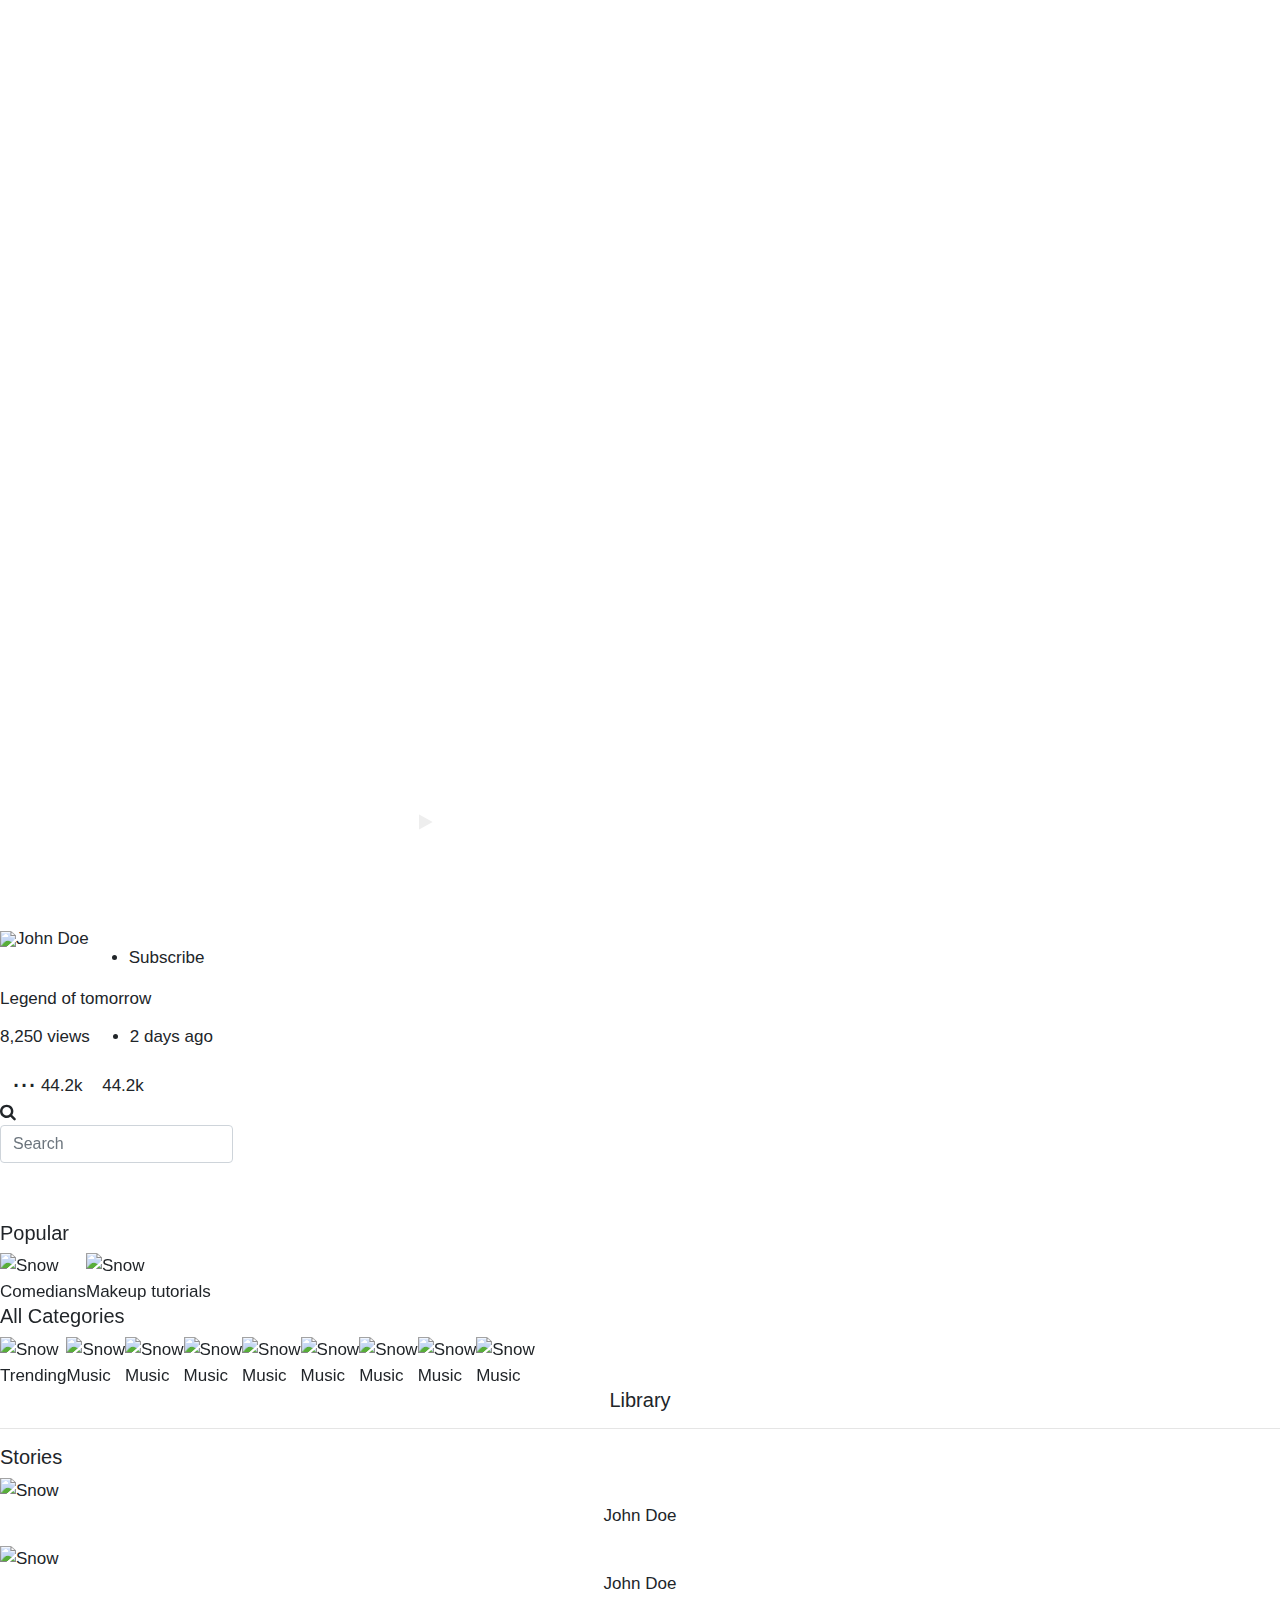
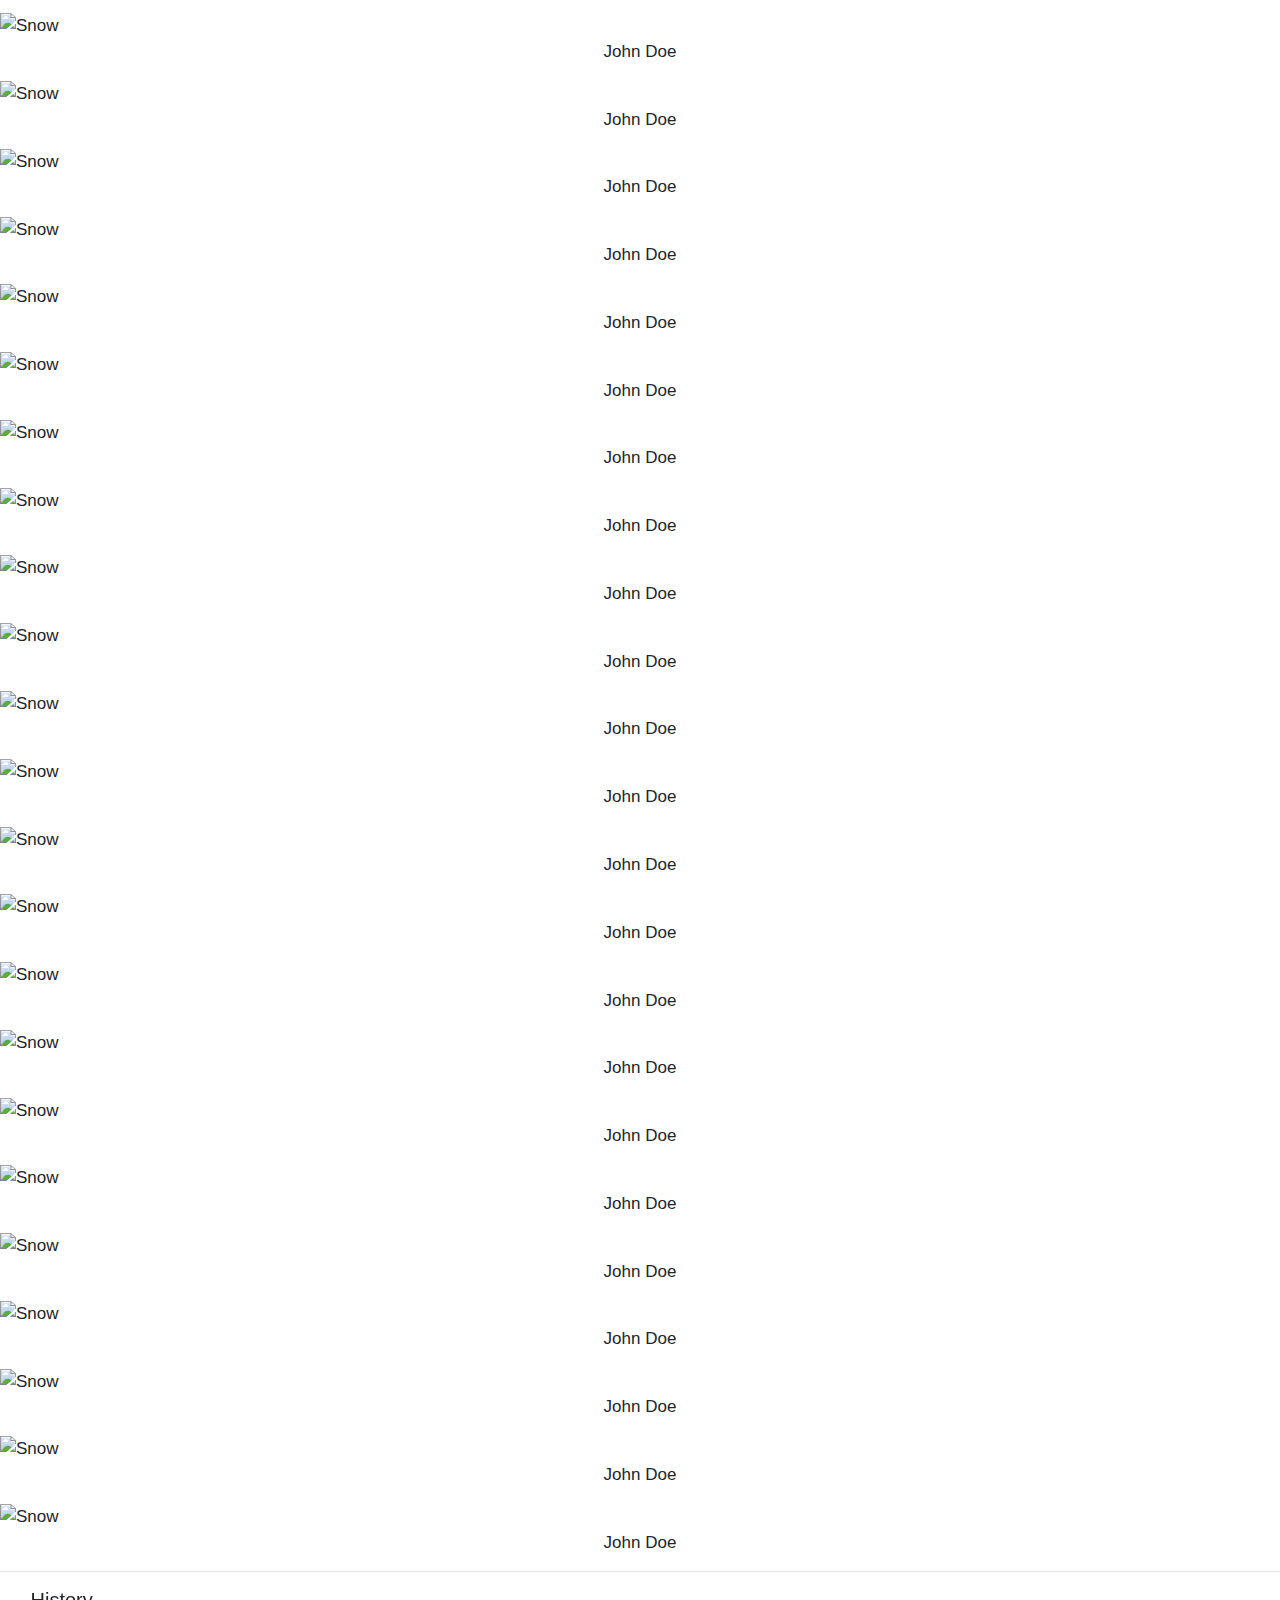
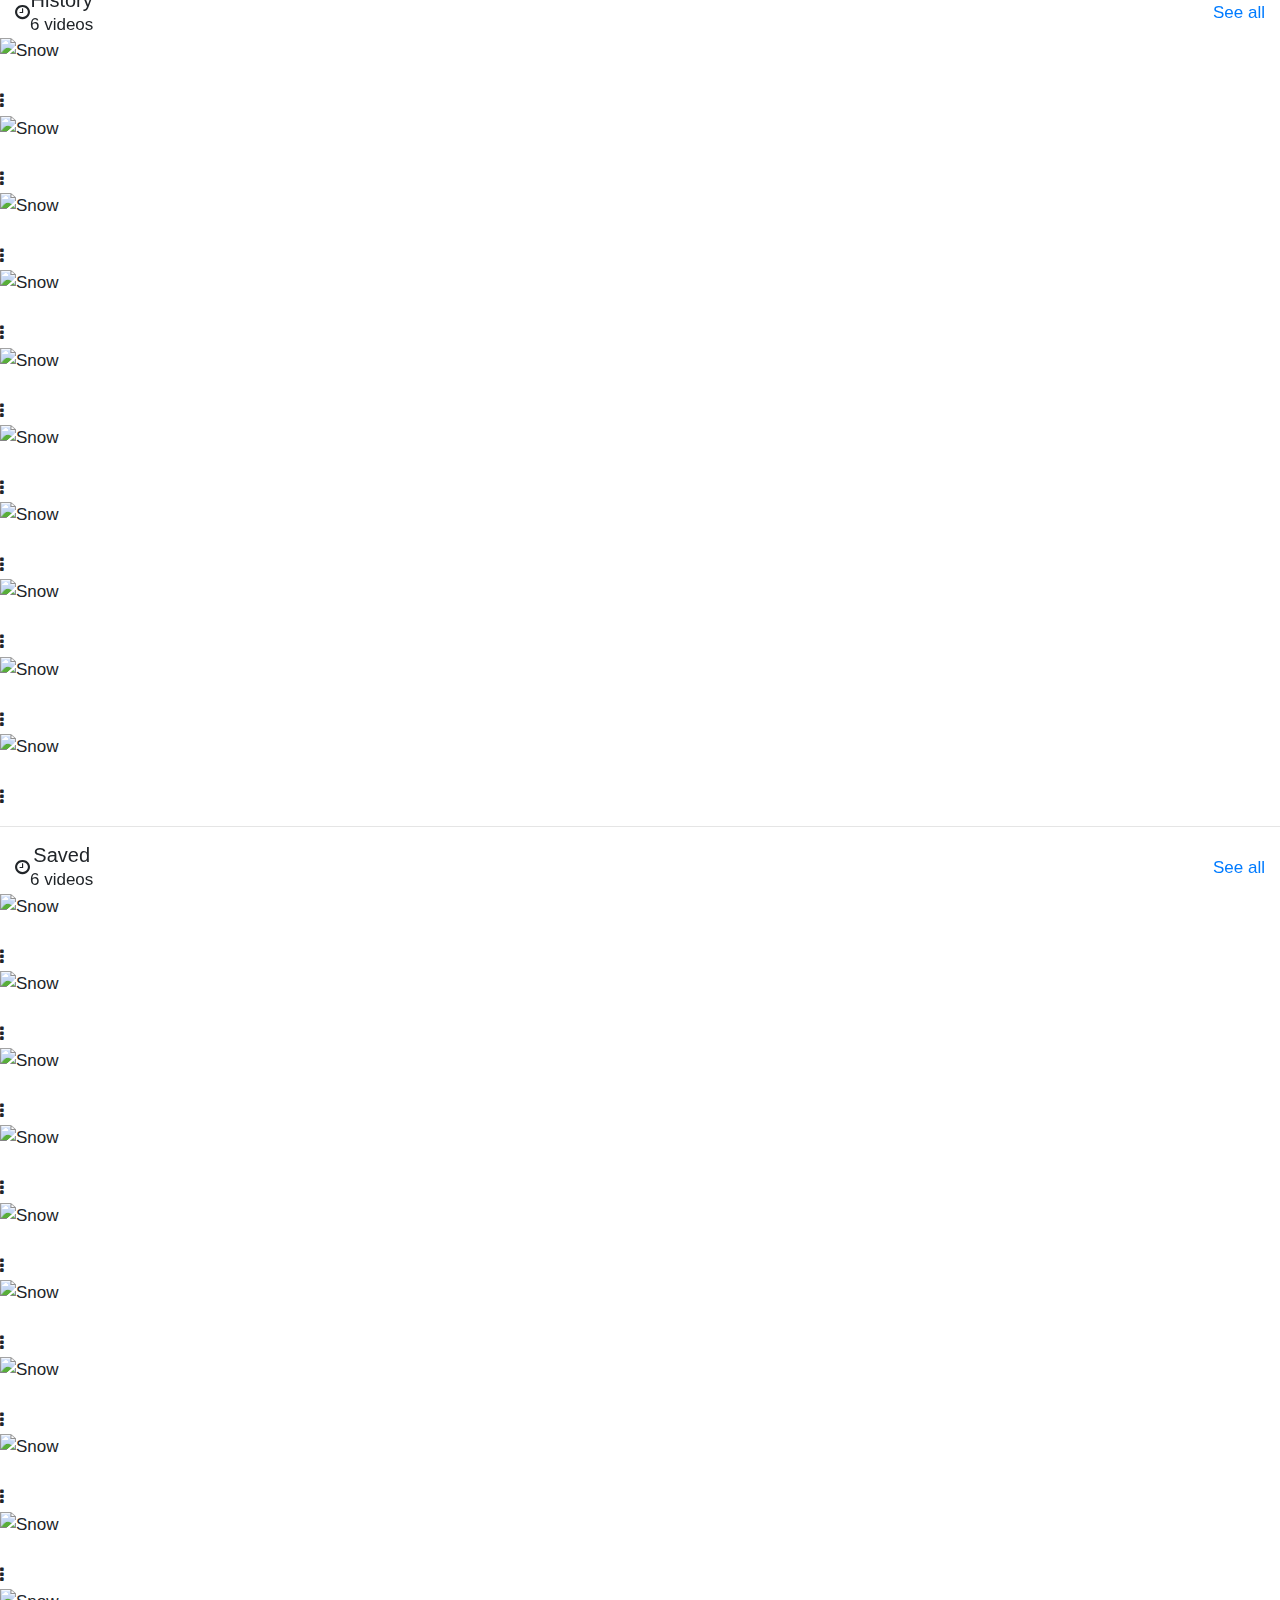
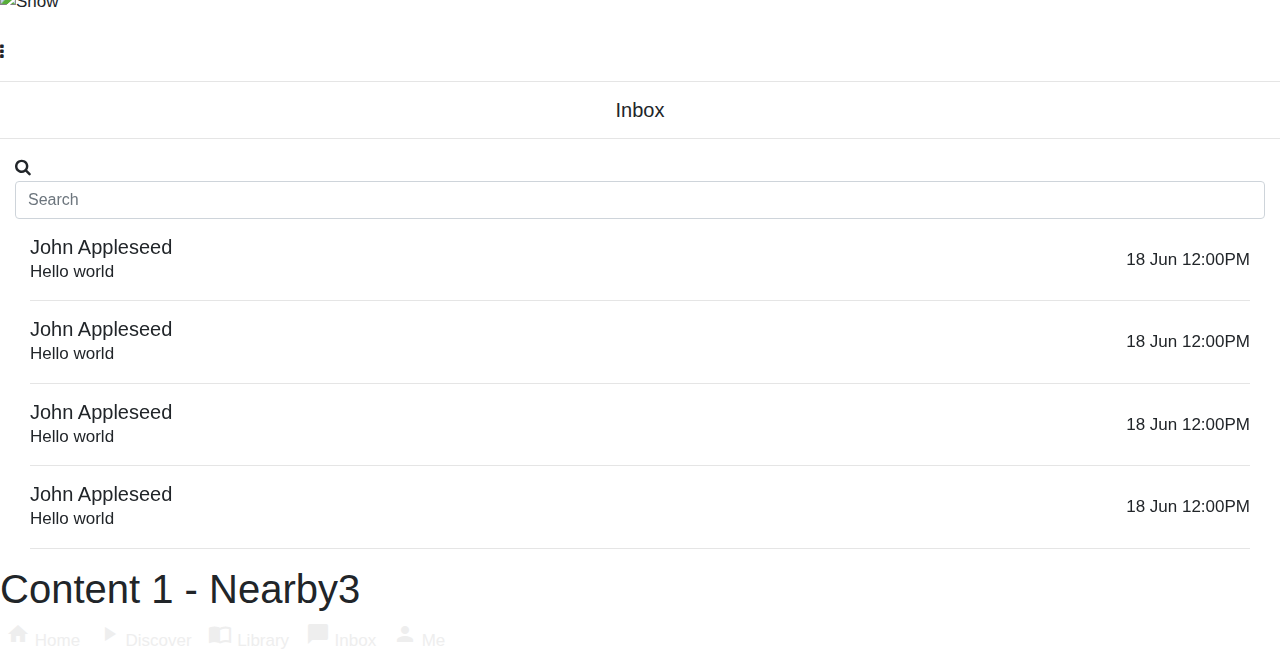
==== index.html @ 504ed4ca "Add files via upload" ====
<!DOCTYPE html>
<html>
<head>
	<title> title </title>
	<meta charset="utf-8">
	<meta name="viewport" content="width=device-width, initial-scale=1">
	<link rel="stylesheet" href="https://maxcdn.bootstrapcdn.com/bootstrap/4.0.0/css/bootstrap.min.css" integrity="sha384-Gn5384xqQ1aoWXA+058RXPxPg6fy4IWvTNh0E263XmFcJlSAwiGgFAW/dAiS6JXm" crossorigin="anonymous">

	<link rel="stylesheet" type="text/css" href="css/bootstrap.min.css">
	<link rel="stylesheet" type="text/css" href="css/style.css">
	<script src="https://ajax.googleapis.com/ajax/libs/jquery/3.5.1/jquery.min.js"></script>
	<link rel="stylesheet" href="https://cdnjs.cloudflare.com/ajax/libs/font-awesome/4.7.0/css/font-awesome.min.css">

	<link href="css/custom.css" rel="stylesheet">
	<link href="css/custom2.css" rel="stylesheet">
<link rel="stylesheet" href="https://codepen.io/kaolay/pen/ORYEzj">
	<link rel="stylesheet" href="https://fonts.googleapis.com/icon?family=Material+Icons">
	<link rel="stylesheet" type="text/css" href="https://cdn.jsdelivr.net/npm/matericious@0.9.0/dist/css/matericious.min.css">
<style>
#more {display: none;}
* {
  box-sizing: border-box;
}

body {
  margin: 0;
  font-family: Arial;
  font-size: 17px;
}
#myBtn:hover {
    background: transparent !important;
    color: white !important;
}
#video {
  position: fixed;
  right: 0;
  bottom: 0;
	width: 100%;
  min-width: 100%;
  min-height: 100%;
	margin-bottom: 58px;
	object-fit: cover;

}

.content {
  position: fixed;
  bottom: 0;
  background: rgba(0, 0, 0, 0.5);
  color: #f1f1f1;
  width: 100%;
  padding: 20px;
}

#myBtn {
  width: 200px;
  font-size: 18px;
  padding: 10px;
  border: none;
  /* background: #000; */
  color: #fff;
  cursor: pointer;
}

#myBtn:hover {
  background: #ddd;
  color: black;
}
#myBtn2{
	background: transparent;
    border: none;
}
.vjs-default-skin .vjs-volume-control { display: none; }
video::-webkit-media-controls-fullscreen-button,
video::-webkit-media-controls-mute-button,
video::-webkit-media-controls-menu-button {

    display: none !important;
}

/* hide controls on fullscreen with WebKit */
video::-webkit-media-controls-enclosure {
  display: none !important;
}

video {
  height: 100%;
  width: 100%;
  top: 0;
  right: 0;
  bottom: 0;
  position: absolute;
  background-color: rgba(215, 38, 61, 0);
}

#video__container {
  height: 100vh;
  overflow: hidden;
}

#video__caption {
  position: absolute;
  top: 0;
  width: 100%;
  background: rgba(215, 38, 61, 0.9);
  color: #ccc;
  font-size: 1.25rem;
  text-align: center;
  margin: 0;
  padding: 0.5rem 0;
  z-index: 2147483647;
  cursor: pointer;
  transition: all .8s ease-in-out;
}

#video__caption .fa-close {
  position: absolute;
  right: 20px;
  font-size:26px;
}

#video__play__centerButton {
  display:flex;
  position:absolute;
  justify-content: center;
  align-items: center;
  width:100%;
  height:100%;
  cursor: pointer;
  opacity: .8;
  transition: all .8s ease-in-out;
}

#video__controls {
	position: absolute;
bottom: 60px;
left: 0;
right: 0;
padding: 5px;
width: 100%;
text-align: center;
background-color: transparent;
z-index: 2147483647;
transition: all .8s ease-in-out;
}

button {
  border: 0;
  color: #eee;
  text-align: center;
  overflow: hidden;
  white-space: nowrap;
  border: none;
  cursor: pointer;
  background: transparent;
  background-size: contain;
  background-repeat: no-repeat;
}

button:focus {
  outline: 0;
}

button:hover {
  cursor: pointer;
  color: #D7263D;
}

#seek-bar {
  width: 360px;
}

#volume-bar {
  width: 60px;
}

video:-webkit-full-screen + #video-controls {
  position: relative;
  bottom: 0;
}

/* slider */
input[type="range"] {
  -webkit-appearance: none !important;
  position:relative;
  top:-4px;
  width: 100%;
  height: 2px;
  cursor: pointer;
}

input[type="range"]::-webkit-slider-thumb {
  -webkit-appearance: none !important;
  width: 10px;
  height: 10px;
  background-color: #fff;
  border-radius: 8px;
}

input[type="range"]::-webkit-slider-thumb:hover {
  background-color: #D7263D;
}
#video__play__centerButton{
	opacity: 0 !important;
}
</style>
</head>
<body>
	<div class="wrapper">
		<div nav-content="1" class="active">


			<div class="video-hero jquery-background-video-wrapper demo-video-wrapper">
				<!-- <video controls disablepictureinpicture controlslist="nodownload" autoplay  loop id="myVideo">
				  <source src="https://media.istockphoto.com/videos/rain-falling-into-slow-motion-video-id135821255" type="video/mp4">
				  Your browser does not support HTML5 video.
				</video> -->

				<div id="video__container">
					  <!-- Video -->
					  <video id="video" preload="metadata" poster="https://mango.blender.org/wp-content/uploads/2013/06/12_scients_header.jpg?x88450">
					    <source src="https://iandevlin.github.io/mdn/video-player/video/tears-of-steel-battle-clip-medium.mp4" type="video/mp4">
					  </video>
					  <div id="video__controls__container">
					    <div id="video__play__centerButton" style="    opacity: 0;" class="fa fa-play-circle-o fa-5x"></div>
					    <div id="video__controls">
					      <button type="button" id="play-pause" class="controls play fa fa-play"></button>
					      <input type="range" id="seek-bar" value="0" class="controls">
					      <!-- <button type="button" id="mute" class="controls fa fa-volume-off"></button> -->
					      <input type="range" id="volume-bar" class="controls" min="0" max="1" step="0.1" style="    opacity: 0;">
					      <!-- <button type="button" id="full-screen" class="controls fa fa-arrows-alt"></button> -->
					    </div>
					  </div>
					</div>
				  <div class="video-overlay"></div>
			  	<div class="page-width">
						<div class="d-flex icon_8" style="justify-content: space-between;">
							<div class="">
								<img src="image/icons8-notification-26.png" alt="">
							</div>
							<div class="">
								<img src="image/icons8-camera-24.png" alt="">
							</div>
						</div>
				    <div class="video-hero--content w100">
					      <div class="d-flex justify-center">
					      	<div class="w62px">
					      		<div class="img_user">
											<img src="image/person_image.jpg">
										</div>
					      	</div>
					      	<div> <span>John Doe</span> </div>
					      	<div style="    margin-top: 19px;">
					      		<ul style="    display: -webkit-inline-box;">
					      			<li>Subscribe</li>
											<li style="    margin-left: 18px;
    									list-style: none;"> <img src="image/icons8-notification-26.png" alt=""> </li>
					      		</ul>
					      	</div>
					      </div>
					      <div>
					      	<div> Legend of tomorrow </div>
					      	<!-- <p class="p-0"></p> -->
										<div  id="myBtn_new" style="
										margin-top: -22px;
										cursor: pointer;
										    float: right;
										    width: 62%;">
											<svg xmlns="http://www.w3.org/2000/svg" x="0px" y="0px"
											width="10" height="10"
											viewBox="0 0 172 172"
											style=" fill:#000000;     margin-left: 19px;"><g fill="none" fill-rule="nonzero" stroke="none" stroke-width="1" stroke-linecap="butt" stroke-linejoin="miter" stroke-miterlimit="10" stroke-dasharray="" stroke-dashoffset="0" font-family="none" font-weight="none" font-size="none" text-anchor="none" style="mix-blend-mode: normal"><path d="M0,172v-172h172v172z" fill="none"></path><g fill="#ffffff"><path d="M163.23517,35.7115c-2.39367,-4.343 -7.06633,-7.04483 -12.20483,-7.04483h-130.06067c-5.1385,0 -9.81117,2.70183 -12.20483,7.04483c-2.279,4.14233 -2.12133,9.0085 0.41567,13.0075l65.03033,102.59083c2.5155,3.98467 6.923,6.35683 11.78917,6.35683c4.86617,0 9.27367,-2.37217 11.79633,-6.34967l65.03033,-102.59083c2.52983,-4.00617 2.6875,-8.87233 0.4085,-13.01467z"></path></g></g></svg>
										</div>

										<div id="more">erisque enim ligula venenatis dolor. Maecenas nisl est, ultrices nec congue eget, auctor
											vitae massa. Fusce luctus vestibulum augue ut
											aliquet. Nunc sagittis dictum nisi, sed
											ullamcorper ipsum dignissim ac. In at libero
											 sed nunc venenatis imperdiet sed ornare
											 turpis. Donec vitae dui eget tellus gravida
											 venenatis. Integer fringilla congue eros non
											 fermentum. Sed dapibus pulvinar nibh tempor
											 porta. <br> <a href="#" class="less" style="color: white;">Show less</a>
										 </div>
										 <div class="">
										 	<div class="d-flex " style=" margin: 12px 00;     width: 100%;">
										 		<div class="">
										 			8,250 views
										 		</div>
												<div class="">
													<ul style="    margin: 0;">
														<li>2 days ago</li>
													</ul>
												</div>
										 	</div>
											<div class="row">
												<div class="w50">
													<div class="d-flex justify-center" style="  margin-left: 13px;margin-top: 6px;">
														<div class="w40">
															<img src="image/icons8-heart-outline-24.png" width="24px" alt="">
														</div>
														<div class="w40">
															<img src="image/icons8-chat-bubble-24.png" width="24px" alt="">
														</div>
														<div class="">
															<img src="image/icons8-email-send-30.png" width="26px" alt="">
														</div>
														<div class="" style="margin-top: -11px; margin-left: 14px;">
															<span style="    font-size: 29px;">...</span>
														</div>
													</div>
												</div>
												<div class="w50">
													<div class="d-flex justify-center" style="    justify-content: space-between;     float: right;
														        margin-right: 27px;
																margin-top: 12px;
														">

														<div class="">
															<img src="image/icons8-heart-outline-24.png" width="15px" alt=""> 44.2k
														</div>
														<div class="" style=" margin-left: 15px;">
															<img src="image/icons8-chat-bubble-24.png" width="15px" alt=""> 44.2k
														</div>
													</div>
												</div>
											</div>

										 </div>
										<!-- <div style="    width: 100%;  float: right;">
											<button id="myBtn2"
											onclick="myFunction()">
											<img src='image/icons8-pause-24.png'>
										</button></div> -->
					      </div>
		    		</div>
			  	</div>
			</div>


		</div>
		<div nav-content="2">
			<div class="col-sm-12 mt-16 p-0">
		  <div class="d-flex p0-16">
				<div class="w95">
					<div class="form-group has-search">
				    <span class="fa fa-search form-control-feedback"></span>
				    <input type="text" class="form-control" placeholder="Search">
				  </div>
				</div>
				<div class="w5" style="    margin-top: 4px;">
					<img src="image/icons8-microphone-30.png" alt="">
				</div>
			</div>
			<div class="">
			 <div class="">
				<!-- <base href="https://s3-us-west-2.amazonaws.com/s.cdpn.io/4273/"> -->
					<div id="slider">
						<figure>
							<img src="https://upload.wikimedia.org/wikipedia/commons/d/da/Taj-Mahal.jpg" alt>
							<img src="https://upload.wikimedia.org/wikipedia/commons/thumb/a/ac/Diksha_Bhumi.jpg/800px-Diksha_Bhumi.jpg" alt>
							<img src="https://www.telegraph.co.uk/content/dam/Travel/Destinations/Europe/Spain/Ibiza/ibiza-destination-guide-main.jpg?imwidth=450" alt>
							<img src="https://whc.unesco.org/uploads/thumbs/site_0668_0067-1200-630-20151104115852.jpg" alt>
							<img src="https://whc.unesco.org/uploads/thumbs/site_0668_0067-1200-630-20151104115852.jpg" alt>

						</figure>
					</div>
			</div>
			<div class="mt-6">
				<h5>Popular</h5>
				<div class="d-flex flex-wrap">
					<div class="m8">
						<div class="container_img">
						  <img src="https://d3qvqlc701gzhm.cloudfront.net/thumbs/899ca4adcf378a73c75debdd13b1c5897b035213c9694d8cb1fb13afed3913e2-750.jpg" alt="Snow" style="width:100%;">
						 	<div class="centered">Comedians</div>
						</div>
					</div>
					<div class="m8">
						<div class="container_img">
						  <img src="https://d3qvqlc701gzhm.cloudfront.net/thumbs/899ca4adcf378a73c75debdd13b1c5897b035213c9694d8cb1fb13afed3913e2-750.jpg" alt="Snow" style="width:100%;">
						 	<div class="centered">Makeup tutorials</div>
						</div>
					</div>
				</div>
			</div>
			<div class="mt-6">
				<h5>All Categories</h5>
				<div class="d-flex flex-wrap">
					<div class="m8">
						<div class="container_img">
						  <img src="https://d3qvqlc701gzhm.cloudfront.net/thumbs/899ca4adcf378a73c75debdd13b1c5897b035213c9694d8cb1fb13afed3913e2-750.jpg" alt="Snow" style="width:100%;">
						 	<div class="centered">Trending</div>
						</div>
					</div>
					<div class="m8">
						<div class="container_img">
						  <img src="https://d3qvqlc701gzhm.cloudfront.net/thumbs/899ca4adcf378a73c75debdd13b1c5897b035213c9694d8cb1fb13afed3913e2-750.jpg" alt="Snow" style="width:100%;">
						 	<div class="centered">Music</div>
						</div>
					</div>
					<div class="m8">
						<div class="container_img">
						  <img src="https://d3qvqlc701gzhm.cloudfront.net/thumbs/899ca4adcf378a73c75debdd13b1c5897b035213c9694d8cb1fb13afed3913e2-750.jpg" alt="Snow" style="width:100%;">
						 	<div class="centered">Music</div>
						</div>
					</div>
					<div class="m8">
						<div class="container_img">
						  <img src="https://d3qvqlc701gzhm.cloudfront.net/thumbs/899ca4adcf378a73c75debdd13b1c5897b035213c9694d8cb1fb13afed3913e2-750.jpg" alt="Snow" style="width:100%;">
						 	<div class="centered">Music</div>
						</div>
					</div>
					<div class="m8">
						<div class="container_img">
						  <img src="https://d3qvqlc701gzhm.cloudfront.net/thumbs/899ca4adcf378a73c75debdd13b1c5897b035213c9694d8cb1fb13afed3913e2-750.jpg" alt="Snow" style="width:100%;">
						 	<div class="centered">Music</div>
						</div>
					</div>
					<div class="m8">
						<div class="container_img">
						  <img src="https://d3qvqlc701gzhm.cloudfront.net/thumbs/899ca4adcf378a73c75debdd13b1c5897b035213c9694d8cb1fb13afed3913e2-750.jpg" alt="Snow" style="width:100%;">
						 	<div class="centered">Music</div>
						</div>
					</div>
					<div class="m8">
						<div class="container_img">
						  <img src="https://d3qvqlc701gzhm.cloudfront.net/thumbs/899ca4adcf378a73c75debdd13b1c5897b035213c9694d8cb1fb13afed3913e2-750.jpg" alt="Snow" style="width:100%;">
						 	<div class="centered">Music</div>
						</div>
					</div>
					<div class="m8">
						<div class="container_img">
						  <img src="https://d3qvqlc701gzhm.cloudfront.net/thumbs/899ca4adcf378a73c75debdd13b1c5897b035213c9694d8cb1fb13afed3913e2-750.jpg" alt="Snow" style="width:100%;">
						 	<div class="centered">Music</div>
						</div>
					</div>
					<div class="m8">
						<div class="container_img">
						  <img src="https://d3qvqlc701gzhm.cloudfront.net/thumbs/899ca4adcf378a73c75debdd13b1c5897b035213c9694d8cb1fb13afed3913e2-750.jpg" alt="Snow" style="width:100%;">
						 	<div class="centered">Music</div>
						</div>
					</div>
				</div>
			</div>
			</div>
		  </div>
		</div>
		<div nav-content="3">
		  <h5 class="text-center">Library</h5> <hr>
			<div class="mt-6">
				<h5>Stories</h5>
				<div class="">
					<div id="exampleSlider">
			       <div class="MS-content">
							 <div class="item">
								 <div class="container_img">
										<img src="https://d3qvqlc701gzhm.cloudfront.net/thumbs/899ca4adcf378a73c75debdd13b1c5897b035213c9694d8cb1fb13afed3913e2-750.jpg" alt="Snow" style="width:100%;">
										<!-- <div class="centered">
											<img src="https://d3qvqlc701gzhm.cloudfront.net/thumbs/899ca4adcf378a73c75debdd13b1c5897b035213c9694d8cb1fb13afed3913e2-750.jpg" alt=""
											style="border-radius: 50px; width: 50px; height: 50px;">
										</div> -->
									</div>
									<p style="text-align:center;">John Doe</p>
							 </div>
								 <div class="item">
									 <div class="container_img">
											<img src="https://d3qvqlc701gzhm.cloudfront.net/thumbs/899ca4adcf378a73c75debdd13b1c5897b035213c9694d8cb1fb13afed3913e2-750.jpg" alt="Snow" style="width:100%;">
											<!-- <div class="centered">
												<img src="https://d3qvqlc701gzhm.cloudfront.net/thumbs/899ca4adcf378a73c75debdd13b1c5897b035213c9694d8cb1fb13afed3913e2-750.jpg" alt=""
												style="border-radius: 50px; width: 50px; height: 50px;">
											</div> -->
										</div>
										<p style="text-align:center;">John Doe</p>
			           </div>
								 <div class="item">
									 <div class="container_img">
											<img src="https://d3qvqlc701gzhm.cloudfront.net/thumbs/899ca4adcf378a73c75debdd13b1c5897b035213c9694d8cb1fb13afed3913e2-750.jpg" alt="Snow" style="width:100%;">
											<!-- <div class="centered">
												<img src="https://d3qvqlc701gzhm.cloudfront.net/thumbs/899ca4adcf378a73c75debdd13b1c5897b035213c9694d8cb1fb13afed3913e2-750.jpg" alt=""
												style="border-radius: 50px; width: 50px; height: 50px;">
											</div> -->
										</div>
										<p style="text-align:center;">John Doe</p>
			           </div>
								 <div class="item">
									 <div class="container_img">
											<img src="https://d3qvqlc701gzhm.cloudfront.net/thumbs/899ca4adcf378a73c75debdd13b1c5897b035213c9694d8cb1fb13afed3913e2-750.jpg" alt="Snow" style="width:100%;">
											<!-- <div class="centered">
												<img src="https://d3qvqlc701gzhm.cloudfront.net/thumbs/899ca4adcf378a73c75debdd13b1c5897b035213c9694d8cb1fb13afed3913e2-750.jpg" alt=""
												style="border-radius: 50px; width: 50px; height: 50px;">
											</div> -->
										</div>
										<p style="text-align:center;">John Doe</p>
			           </div>
								 <div class="item">
									 <div class="container_img">
											<img src="https://d3qvqlc701gzhm.cloudfront.net/thumbs/899ca4adcf378a73c75debdd13b1c5897b035213c9694d8cb1fb13afed3913e2-750.jpg" alt="Snow" style="width:100%;">
											<!-- <div class="centered">
												<img src="https://d3qvqlc701gzhm.cloudfront.net/thumbs/899ca4adcf378a73c75debdd13b1c5897b035213c9694d8cb1fb13afed3913e2-750.jpg" alt=""
												style="border-radius: 50px; width: 50px; height: 50px;">
											</div> -->
										</div>
										<p style="text-align:center;">John Doe</p>
			           </div>
								 <div class="item">
									 <div class="container_img">
											<img src="https://d3qvqlc701gzhm.cloudfront.net/thumbs/899ca4adcf378a73c75debdd13b1c5897b035213c9694d8cb1fb13afed3913e2-750.jpg" alt="Snow" style="width:100%;">
											<!-- <div class="centered">
												<img src="https://d3qvqlc701gzhm.cloudfront.net/thumbs/899ca4adcf378a73c75debdd13b1c5897b035213c9694d8cb1fb13afed3913e2-750.jpg" alt=""
												style="border-radius: 50px; width: 50px; height: 50px;">
											</div> -->
										</div>
										<p style="text-align:center;">John Doe</p>
			           </div>
								 <div class="item">
									 <div class="container_img">
											<img src="https://d3qvqlc701gzhm.cloudfront.net/thumbs/899ca4adcf378a73c75debdd13b1c5897b035213c9694d8cb1fb13afed3913e2-750.jpg" alt="Snow" style="width:100%;">
											<!-- <div class="centered">
												<img src="https://d3qvqlc701gzhm.cloudfront.net/thumbs/899ca4adcf378a73c75debdd13b1c5897b035213c9694d8cb1fb13afed3913e2-750.jpg" alt=""
												style="border-radius: 50px; width: 50px; height: 50px;">
											</div> -->
										</div>
										<p style="text-align:center;">John Doe</p>
			           </div>
								 <div class="item">
									 <div class="container_img">
											<img src="https://d3qvqlc701gzhm.cloudfront.net/thumbs/899ca4adcf378a73c75debdd13b1c5897b035213c9694d8cb1fb13afed3913e2-750.jpg" alt="Snow" style="width:100%;">
											<!-- <div class="centered">
												<img src="https://d3qvqlc701gzhm.cloudfront.net/thumbs/899ca4adcf378a73c75debdd13b1c5897b035213c9694d8cb1fb13afed3913e2-750.jpg" alt=""
												style="border-radius: 50px; width: 50px; height: 50px;">
											</div> -->
										</div>
										<p style="text-align:center;">John Doe</p>
			           </div>
								 <div class="item">
									 <div class="container_img">
											<img src="https://d3qvqlc701gzhm.cloudfront.net/thumbs/899ca4adcf378a73c75debdd13b1c5897b035213c9694d8cb1fb13afed3913e2-750.jpg" alt="Snow" style="width:100%;">
											<!-- <div class="centered">
												<img src="https://d3qvqlc701gzhm.cloudfront.net/thumbs/899ca4adcf378a73c75debdd13b1c5897b035213c9694d8cb1fb13afed3913e2-750.jpg" alt=""
												style="border-radius: 50px; width: 50px; height: 50px;">
											</div> -->
										</div>
										<p style="text-align:center;">John Doe</p>
			           </div>
								 <div class="item">
									 <div class="container_img">
											<img src="https://d3qvqlc701gzhm.cloudfront.net/thumbs/899ca4adcf378a73c75debdd13b1c5897b035213c9694d8cb1fb13afed3913e2-750.jpg" alt="Snow" style="width:100%;">
											<!-- <div class="centered">
												<img src="https://d3qvqlc701gzhm.cloudfront.net/thumbs/899ca4adcf378a73c75debdd13b1c5897b035213c9694d8cb1fb13afed3913e2-750.jpg" alt=""
												style="border-radius: 50px; width: 50px; height: 50px;">
											</div> -->
										</div>
										<p style="text-align:center;">John Doe</p>
			           </div>
								 <div class="item">
									 <div class="container_img">
											<img src="https://d3qvqlc701gzhm.cloudfront.net/thumbs/899ca4adcf378a73c75debdd13b1c5897b035213c9694d8cb1fb13afed3913e2-750.jpg" alt="Snow" style="width:100%;">
											<!-- <div class="centered">
												<img src="https://d3qvqlc701gzhm.cloudfront.net/thumbs/899ca4adcf378a73c75debdd13b1c5897b035213c9694d8cb1fb13afed3913e2-750.jpg" alt=""
												style="border-radius: 50px; width: 50px; height: 50px;">
											</div> -->
										</div>
										<p style="text-align:center;">John Doe</p>
			           </div>
								 <div class="item">
									 <div class="container_img">
											<img src="https://d3qvqlc701gzhm.cloudfront.net/thumbs/899ca4adcf378a73c75debdd13b1c5897b035213c9694d8cb1fb13afed3913e2-750.jpg" alt="Snow" style="width:100%;">
											<!-- <div class="centered">
												<img src="https://d3qvqlc701gzhm.cloudfront.net/thumbs/899ca4adcf378a73c75debdd13b1c5897b035213c9694d8cb1fb13afed3913e2-750.jpg" alt=""
												style="border-radius: 50px; width: 50px; height: 50px;">
											</div> -->
										</div>
										<p style="text-align:center;">John Doe</p>
			           </div>
								 <div class="item">
									 <div class="container_img">
											<img src="https://d3qvqlc701gzhm.cloudfront.net/thumbs/899ca4adcf378a73c75debdd13b1c5897b035213c9694d8cb1fb13afed3913e2-750.jpg" alt="Snow" style="width:100%;">
											<!-- <div class="centered">
												<img src="https://d3qvqlc701gzhm.cloudfront.net/thumbs/899ca4adcf378a73c75debdd13b1c5897b035213c9694d8cb1fb13afed3913e2-750.jpg" alt=""
												style="border-radius: 50px; width: 50px; height: 50px;">
											</div> -->
										</div>
										<p style="text-align:center;">John Doe</p>
			           </div>
								 <div class="item">
									 <div class="container_img">
											<img src="https://d3qvqlc701gzhm.cloudfront.net/thumbs/899ca4adcf378a73c75debdd13b1c5897b035213c9694d8cb1fb13afed3913e2-750.jpg" alt="Snow" style="width:100%;">
											<!-- <div class="centered">
												<img src="https://d3qvqlc701gzhm.cloudfront.net/thumbs/899ca4adcf378a73c75debdd13b1c5897b035213c9694d8cb1fb13afed3913e2-750.jpg" alt=""
												style="border-radius: 50px; width: 50px; height: 50px;">
											</div> -->
										</div>
										<p style="text-align:center;">John Doe</p>
			           </div>
								 <div class="item">
									 <div class="container_img">
											<img src="https://d3qvqlc701gzhm.cloudfront.net/thumbs/899ca4adcf378a73c75debdd13b1c5897b035213c9694d8cb1fb13afed3913e2-750.jpg" alt="Snow" style="width:100%;">
											<!-- <div class="centered">
												<img src="https://d3qvqlc701gzhm.cloudfront.net/thumbs/899ca4adcf378a73c75debdd13b1c5897b035213c9694d8cb1fb13afed3913e2-750.jpg" alt=""
												style="border-radius: 50px; width: 50px; height: 50px;">
											</div> -->
										</div>
										<p style="text-align:center;">John Doe</p>
			           </div>
								 <div class="item">
									 <div class="container_img">
											<img src="https://d3qvqlc701gzhm.cloudfront.net/thumbs/899ca4adcf378a73c75debdd13b1c5897b035213c9694d8cb1fb13afed3913e2-750.jpg" alt="Snow" style="width:100%;">
											<!-- <div class="centered">
												<img src="https://d3qvqlc701gzhm.cloudfront.net/thumbs/899ca4adcf378a73c75debdd13b1c5897b035213c9694d8cb1fb13afed3913e2-750.jpg" alt=""
												style="border-radius: 50px; width: 50px; height: 50px;">
											</div> -->
										</div>
										<p style="text-align:center;">John Doe</p>
			           </div>
								 <div class="item">
									 <div class="container_img">
											<img src="https://d3qvqlc701gzhm.cloudfront.net/thumbs/899ca4adcf378a73c75debdd13b1c5897b035213c9694d8cb1fb13afed3913e2-750.jpg" alt="Snow" style="width:100%;">
											<!-- <div class="centered">
												<img src="https://d3qvqlc701gzhm.cloudfront.net/thumbs/899ca4adcf378a73c75debdd13b1c5897b035213c9694d8cb1fb13afed3913e2-750.jpg" alt=""
												style="border-radius: 50px; width: 50px; height: 50px;">
											</div> -->
										</div>
										<p style="text-align:center;">John Doe</p>
			           </div>
								 <div class="item">
									 <div class="container_img">
											<img src="https://d3qvqlc701gzhm.cloudfront.net/thumbs/899ca4adcf378a73c75debdd13b1c5897b035213c9694d8cb1fb13afed3913e2-750.jpg" alt="Snow" style="width:100%;">
											<!-- <div class="centered">
												<img src="https://d3qvqlc701gzhm.cloudfront.net/thumbs/899ca4adcf378a73c75debdd13b1c5897b035213c9694d8cb1fb13afed3913e2-750.jpg" alt=""
												style="border-radius: 50px; width: 50px; height: 50px;">
											</div> -->
										</div>
										<p style="text-align:center;">John Doe</p>
			           </div>
								 <div class="item">
									 <div class="container_img">
											<img src="https://d3qvqlc701gzhm.cloudfront.net/thumbs/899ca4adcf378a73c75debdd13b1c5897b035213c9694d8cb1fb13afed3913e2-750.jpg" alt="Snow" style="width:100%;">
											<!-- <div class="centered">
												<img src="https://d3qvqlc701gzhm.cloudfront.net/thumbs/899ca4adcf378a73c75debdd13b1c5897b035213c9694d8cb1fb13afed3913e2-750.jpg" alt=""
												style="border-radius: 50px; width: 50px; height: 50px;">
											</div> -->
										</div>
										<p style="text-align:center;">John Doe</p>
			           </div>
								 <div class="item">
									 <div class="container_img">
											<img src="https://d3qvqlc701gzhm.cloudfront.net/thumbs/899ca4adcf378a73c75debdd13b1c5897b035213c9694d8cb1fb13afed3913e2-750.jpg" alt="Snow" style="width:100%;">
											<!-- <div class="centered">
												<img src="https://d3qvqlc701gzhm.cloudfront.net/thumbs/899ca4adcf378a73c75debdd13b1c5897b035213c9694d8cb1fb13afed3913e2-750.jpg" alt=""
												style="border-radius: 50px; width: 50px; height: 50px;">
											</div> -->
										</div>
										<p style="text-align:center;">John Doe</p>
			           </div>
								 <div class="item">
									 <div class="container_img">
											<img src="https://d3qvqlc701gzhm.cloudfront.net/thumbs/899ca4adcf378a73c75debdd13b1c5897b035213c9694d8cb1fb13afed3913e2-750.jpg" alt="Snow" style="width:100%;">
											<!-- <div class="centered">
												<img src="https://d3qvqlc701gzhm.cloudfront.net/thumbs/899ca4adcf378a73c75debdd13b1c5897b035213c9694d8cb1fb13afed3913e2-750.jpg" alt=""
												style="border-radius: 50px; width: 50px; height: 50px;">
											</div> -->
										</div>
										<p style="text-align:center;">John Doe</p>
			           </div>
								 <div class="item">
									 <div class="container_img">
											<img src="https://d3qvqlc701gzhm.cloudfront.net/thumbs/899ca4adcf378a73c75debdd13b1c5897b035213c9694d8cb1fb13afed3913e2-750.jpg" alt="Snow" style="width:100%;">
											<!-- <div class="centered">
												<img src="https://d3qvqlc701gzhm.cloudfront.net/thumbs/899ca4adcf378a73c75debdd13b1c5897b035213c9694d8cb1fb13afed3913e2-750.jpg" alt=""
												style="border-radius: 50px; width: 50px; height: 50px;">
											</div> -->
										</div>
										<p style="text-align:center;">John Doe</p>
			           </div>
								 <div class="item">
									 <div class="container_img">
											<img src="https://d3qvqlc701gzhm.cloudfront.net/thumbs/899ca4adcf378a73c75debdd13b1c5897b035213c9694d8cb1fb13afed3913e2-750.jpg" alt="Snow" style="width:100%;">
											<!-- <div class="centered">
												<img src="https://d3qvqlc701gzhm.cloudfront.net/thumbs/899ca4adcf378a73c75debdd13b1c5897b035213c9694d8cb1fb13afed3913e2-750.jpg" alt=""
												style="border-radius: 50px; width: 50px; height: 50px;">
											</div> -->
										</div>
										<p style="text-align:center;">John Doe</p>
			           </div>
								 <div class="item">
									 <div class="container_img">
											<img src="https://d3qvqlc701gzhm.cloudfront.net/thumbs/899ca4adcf378a73c75debdd13b1c5897b035213c9694d8cb1fb13afed3913e2-750.jpg" alt="Snow" style="width:100%;">
											<!-- <div class="centered">
												<img src="https://d3qvqlc701gzhm.cloudfront.net/thumbs/899ca4adcf378a73c75debdd13b1c5897b035213c9694d8cb1fb13afed3913e2-750.jpg" alt=""
												style="border-radius: 50px; width: 50px; height: 50px;">
											</div> -->
										</div>
										<p style="text-align:center;">John Doe</p>
			           </div>
								 <div class="item">
									 <div class="container_img">
											<img src="https://d3qvqlc701gzhm.cloudfront.net/thumbs/899ca4adcf378a73c75debdd13b1c5897b035213c9694d8cb1fb13afed3913e2-750.jpg" alt="Snow" style="width:100%;">
											<!-- <div class="centered">
												<img src="https://d3qvqlc701gzhm.cloudfront.net/thumbs/899ca4adcf378a73c75debdd13b1c5897b035213c9694d8cb1fb13afed3913e2-750.jpg" alt=""
												style="border-radius: 50px; width: 50px; height: 50px;">
											</div> -->
										</div>
										<p style="text-align:center;">John Doe</p>
			           </div>
			       </div> <hr>
			       <!-- <div class="MS-controls">
			           <button class="MS-left"><i class="fa fa-chevron-left" aria-hidden="true"></i></button>
			           <button class="MS-right"><i class="fa fa-chevron-right" aria-hidden="true"></i></button>
			       </div> -->
			   </div>
				</div>
				<div class="">
					<div class="col-sm-12">

						<div class="d-flex" style="justify-content: space-between;
    				align-items: center;"	>
						<div class="">
							<div class="d-flex" style="    align-items: center;">
								<div class="">
									<i class="fa fa-clock-o" aria-hidden="true"></i>

								</div>
								<div class="ml12 text-center">
									<h5 style="margin: 0;">History</h6>
									<span style="  font-weight: 400;">6 videos</span>
								</div>
							</div>
						</div>
						<div class="">
							<a href="#">See all</a>
						</div>
					</div>

					</div>

					<div class="new_content " id="exampleSlider">
			       <div class="MS-content">
							 <div class="item">
								 <div class="container_img">
										<img src="https://d3qvqlc701gzhm.cloudfront.net/thumbs/899ca4adcf378a73c75debdd13b1c5897b035213c9694d8cb1fb13afed3913e2-750.jpg" alt="Snow" style="width:100%;">
										<div class="bottom-left">
											<span style="color: white;">John Doe</span>
										</div>
										<div class="top-right">
											<i class="fa fa-ellipsis-v" aria-hidden="true"></i>

										</div>
									</div>
								</div>
								<div class="item">
 								 <div class="container_img">
 										<img src="https://d3qvqlc701gzhm.cloudfront.net/thumbs/899ca4adcf378a73c75debdd13b1c5897b035213c9694d8cb1fb13afed3913e2-750.jpg" alt="Snow" style="width:100%;">
 										<div class="bottom-left">
 											<span style="color: white;">John Doe</span>
 										</div>
 										<div class="top-right">
 											<i class="fa fa-ellipsis-v" aria-hidden="true"></i>

 										</div>
 									</div>
 								</div>
								<div class="item">
 								 <div class="container_img">
 										<img src="https://d3qvqlc701gzhm.cloudfront.net/thumbs/899ca4adcf378a73c75debdd13b1c5897b035213c9694d8cb1fb13afed3913e2-750.jpg" alt="Snow" style="width:100%;">
 										<div class="bottom-left">
 											<span style="color: white;">John Doe</span>
 										</div>
 										<div class="top-right">
 											<i class="fa fa-ellipsis-v" aria-hidden="true"></i>

 										</div>
 									</div>
 								</div>
								<div class="item">
 								 <div class="container_img">
 										<img src="https://d3qvqlc701gzhm.cloudfront.net/thumbs/899ca4adcf378a73c75debdd13b1c5897b035213c9694d8cb1fb13afed3913e2-750.jpg" alt="Snow" style="width:100%;">
 										<div class="bottom-left">
 											<span style="color: white;">John Doe</span>
 										</div>
 										<div class="top-right">
 											<i class="fa fa-ellipsis-v" aria-hidden="true"></i>

 										</div>
 									</div>
 								</div>
								<div class="item">
 								 <div class="container_img">
 										<img src="https://d3qvqlc701gzhm.cloudfront.net/thumbs/899ca4adcf378a73c75debdd13b1c5897b035213c9694d8cb1fb13afed3913e2-750.jpg" alt="Snow" style="width:100%;">
 										<div class="bottom-left">
 											<span style="color: white;">John Doe</span>
 										</div>
 										<div class="top-right">
 											<i class="fa fa-ellipsis-v" aria-hidden="true"></i>

 										</div>
 									</div>
 								</div>
								<div class="item">
 								 <div class="container_img">
 										<img src="https://d3qvqlc701gzhm.cloudfront.net/thumbs/899ca4adcf378a73c75debdd13b1c5897b035213c9694d8cb1fb13afed3913e2-750.jpg" alt="Snow" style="width:100%;">
 										<div class="bottom-left">
 											<span style="color: white;">John Doe</span>
 										</div>
 										<div class="top-right">
 											<i class="fa fa-ellipsis-v" aria-hidden="true"></i>

 										</div>
 									</div>
 								</div>
								<div class="item">
 								 <div class="container_img">
 										<img src="https://d3qvqlc701gzhm.cloudfront.net/thumbs/899ca4adcf378a73c75debdd13b1c5897b035213c9694d8cb1fb13afed3913e2-750.jpg" alt="Snow" style="width:100%;">
 										<div class="bottom-left">
 											<span style="color: white;">John Doe</span>
 										</div>
 										<div class="top-right">
 											<i class="fa fa-ellipsis-v" aria-hidden="true"></i>

 										</div>
 									</div>
 								</div>
								<div class="item">
 								 <div class="container_img">
 										<img src="https://d3qvqlc701gzhm.cloudfront.net/thumbs/899ca4adcf378a73c75debdd13b1c5897b035213c9694d8cb1fb13afed3913e2-750.jpg" alt="Snow" style="width:100%;">
 										<div class="bottom-left">
 											<span style="color: white;">John Doe</span>
 										</div>
 										<div class="top-right">
 											<i class="fa fa-ellipsis-v" aria-hidden="true"></i>

 										</div>
 									</div>
 								</div>
								<div class="item">
 								 <div class="container_img">
 										<img src="https://d3qvqlc701gzhm.cloudfront.net/thumbs/899ca4adcf378a73c75debdd13b1c5897b035213c9694d8cb1fb13afed3913e2-750.jpg" alt="Snow" style="width:100%;">
 										<div class="bottom-left">
 											<span style="color: white;">John Doe</span>
 										</div>
 										<div class="top-right">
 											<i class="fa fa-ellipsis-v" aria-hidden="true"></i>

 										</div>
 									</div>
 								</div>
								<div class="item">
 								 <div class="container_img">
 										<img src="https://d3qvqlc701gzhm.cloudfront.net/thumbs/899ca4adcf378a73c75debdd13b1c5897b035213c9694d8cb1fb13afed3913e2-750.jpg" alt="Snow" style="width:100%;">
 										<div class="bottom-left">
 											<span style="color: white;">John Doe</span>
 										</div>
 										<div class="top-right">
 											<i class="fa fa-ellipsis-v" aria-hidden="true"></i>

 										</div>
 									</div>
 								</div>
			       </div> <hr>
			       <!-- <div class="MS-controls">
			           <button class="MS-left"><i class="fa fa-chevron-left" aria-hidden="true"></i></button>
			           <button class="MS-right"><i class="fa fa-chevron-right" aria-hidden="true"></i></button>
			       </div> -->
			   </div>
				</div>

				<div class="">
					<div class="col-sm-12">

						<div class="d-flex" style="justify-content: space-between;
    				align-items: center;"	>
						<div class="">
							<div class="d-flex" style="    align-items: center;">
								<div class="">
									<i class="fa fa-clock-o" aria-hidden="true"></i>

								</div>
								<div class="ml12 text-center">
									<h5 style="margin: 0;">Saved</h6>
									<span style="  font-weight: 400;">6 videos</span>
								</div>
							</div>
						</div>
						<div class="">
							<a href="#">See all</a>
						</div>
					</div>

					</div>

					<div class="new_content " id="exampleSlider">
			       <div class="MS-content">
							 <div class="item">
								 <div class="container_img">
										<img src="https://d3qvqlc701gzhm.cloudfront.net/thumbs/899ca4adcf378a73c75debdd13b1c5897b035213c9694d8cb1fb13afed3913e2-750.jpg" alt="Snow" style="width:100%;">
										<div class="bottom-left">
											<span style="color: white;">John Doe</span>
										</div>
										<div class="top-right">
											<i class="fa fa-ellipsis-v" aria-hidden="true"></i>

										</div>
									</div>
								</div>
								<div class="item">
 								 <div class="container_img">
 										<img src="https://d3qvqlc701gzhm.cloudfront.net/thumbs/899ca4adcf378a73c75debdd13b1c5897b035213c9694d8cb1fb13afed3913e2-750.jpg" alt="Snow" style="width:100%;">
 										<div class="bottom-left">
 											<span style="color: white;">John Doe</span>
 										</div>
 										<div class="top-right">
 											<i class="fa fa-ellipsis-v" aria-hidden="true"></i>

 										</div>
 									</div>
 								</div>
								<div class="item">
 								 <div class="container_img">
 										<img src="https://d3qvqlc701gzhm.cloudfront.net/thumbs/899ca4adcf378a73c75debdd13b1c5897b035213c9694d8cb1fb13afed3913e2-750.jpg" alt="Snow" style="width:100%;">
 										<div class="bottom-left">
 											<span style="color: white;">John Doe</span>
 										</div>
 										<div class="top-right">
 											<i class="fa fa-ellipsis-v" aria-hidden="true"></i>

 										</div>
 									</div>
 								</div>
								<div class="item">
 								 <div class="container_img">
 										<img src="https://d3qvqlc701gzhm.cloudfront.net/thumbs/899ca4adcf378a73c75debdd13b1c5897b035213c9694d8cb1fb13afed3913e2-750.jpg" alt="Snow" style="width:100%;">
 										<div class="bottom-left">
 											<span style="color: white;">John Doe</span>
 										</div>
 										<div class="top-right">
 											<i class="fa fa-ellipsis-v" aria-hidden="true"></i>

 										</div>
 									</div>
 								</div>
								<div class="item">
 								 <div class="container_img">
 										<img src="https://d3qvqlc701gzhm.cloudfront.net/thumbs/899ca4adcf378a73c75debdd13b1c5897b035213c9694d8cb1fb13afed3913e2-750.jpg" alt="Snow" style="width:100%;">
 										<div class="bottom-left">
 											<span style="color: white;">John Doe</span>
 										</div>
 										<div class="top-right">
 											<i class="fa fa-ellipsis-v" aria-hidden="true"></i>

 										</div>
 									</div>
 								</div>
								<div class="item">
 								 <div class="container_img">
 										<img src="https://d3qvqlc701gzhm.cloudfront.net/thumbs/899ca4adcf378a73c75debdd13b1c5897b035213c9694d8cb1fb13afed3913e2-750.jpg" alt="Snow" style="width:100%;">
 										<div class="bottom-left">
 											<span style="color: white;">John Doe</span>
 										</div>
 										<div class="top-right">
 											<i class="fa fa-ellipsis-v" aria-hidden="true"></i>

 										</div>
 									</div>
 								</div>
								<div class="item">
 								 <div class="container_img">
 										<img src="https://d3qvqlc701gzhm.cloudfront.net/thumbs/899ca4adcf378a73c75debdd13b1c5897b035213c9694d8cb1fb13afed3913e2-750.jpg" alt="Snow" style="width:100%;">
 										<div class="bottom-left">
 											<span style="color: white;">John Doe</span>
 										</div>
 										<div class="top-right">
 											<i class="fa fa-ellipsis-v" aria-hidden="true"></i>

 										</div>
 									</div>
 								</div>
								<div class="item">
 								 <div class="container_img">
 										<img src="https://d3qvqlc701gzhm.cloudfront.net/thumbs/899ca4adcf378a73c75debdd13b1c5897b035213c9694d8cb1fb13afed3913e2-750.jpg" alt="Snow" style="width:100%;">
 										<div class="bottom-left">
 											<span style="color: white;">John Doe</span>
 										</div>
 										<div class="top-right">
 											<i class="fa fa-ellipsis-v" aria-hidden="true"></i>

 										</div>
 									</div>
 								</div>
								<div class="item">
 								 <div class="container_img">
 										<img src="https://d3qvqlc701gzhm.cloudfront.net/thumbs/899ca4adcf378a73c75debdd13b1c5897b035213c9694d8cb1fb13afed3913e2-750.jpg" alt="Snow" style="width:100%;">
 										<div class="bottom-left">
 											<span style="color: white;">John Doe</span>
 										</div>
 										<div class="top-right">
 											<i class="fa fa-ellipsis-v" aria-hidden="true"></i>

 										</div>
 									</div>
 								</div>
								<div class="item">
 								 <div class="container_img">
 										<img src="https://d3qvqlc701gzhm.cloudfront.net/thumbs/899ca4adcf378a73c75debdd13b1c5897b035213c9694d8cb1fb13afed3913e2-750.jpg" alt="Snow" style="width:100%;">
 										<div class="bottom-left">
 											<span style="color: white;">John Doe</span>
 										</div>
 										<div class="top-right">
 											<i class="fa fa-ellipsis-v" aria-hidden="true"></i>

 										</div>
 									</div>
 								</div>
			       </div> <hr>
			       <!-- <div class="MS-controls">
			           <button class="MS-left"><i class="fa fa-chevron-left" aria-hidden="true"></i></button>
			           <button class="MS-right"><i class="fa fa-chevron-right" aria-hidden="true"></i></button>
			       </div> -->
			   </div>
				</div>

			</div>
		</div>
		<div nav-content="4">
		  <h5 class="text-center">Inbox</h5>
			<hr>
			<div class="col-sm-12">
				<div class="form-group has-search" style="    position: relative;">
					<span class="fa fa-search form-control-feedback" style="    left: 16px;"></span>
					<input type="text" class="form-control" placeholder="Search" >
				</div>
				<div class="col-sm-12">

						<div class="d-flex" style="justify-content: space-between;
    				align-items: center;">
						<div class="">
							<div class="d-flex" style="    align-items: center;">
								<div class="chat_inbox">
									<img src="https://d3qvqlc701gzhm.cloudfront.net/thumbs/899ca4adcf378a73c75debdd13b1c5897b035213c9694d8cb1fb13afed3913e2-750.jpg" alt="">
								</div>
								<div class="ml12 ">
									<h5 class="fs16" style="margin: 0;">John Appleseed</h5>
									<span class="fs15" style="  font-weight: 400;">Hello world</span>
								</div>
							</div>
						</div>
						<div class="">
							<span class="fs15">18 Jun 12:00PM</span>
						</div>
					</div>
					<hr>
					<div class="d-flex" style="justify-content: space-between;
					align-items: center;">
					<div class="">
						<div class="d-flex" style="    align-items: center;">
							<div class="chat_inbox">
								<img src="https://d3qvqlc701gzhm.cloudfront.net/thumbs/899ca4adcf378a73c75debdd13b1c5897b035213c9694d8cb1fb13afed3913e2-750.jpg" alt="">
							</div>
							<div class="ml12 ">
								<h5 class="fs16" style="margin: 0;">John Appleseed</h5>
								<span class="fs15" style="  font-weight: 400;">Hello world</span>
							</div>
						</div>
					</div>
					<div class="">
						<span class="fs15">18 Jun 12:00PM</span>
					</div>
				</div>
				<hr>
				<div class="d-flex" style="justify-content: space-between;
				align-items: center;">
				<div class="">
					<div class="d-flex" style="    align-items: center;">
						<div class="chat_inbox">
							<img src="https://d3qvqlc701gzhm.cloudfront.net/thumbs/899ca4adcf378a73c75debdd13b1c5897b035213c9694d8cb1fb13afed3913e2-750.jpg" alt="">
						</div>
						<div class="ml12 ">
							<h5 class="fs16" style="margin: 0;">John Appleseed</h5>
							<span class="fs15" style="  font-weight: 400;">Hello world</span>
						</div>
					</div>
				</div>
				<div class="">
					<span class="fs15">18 Jun 12:00PM</span>
				</div>
			</div>
			<hr>
			<div class="d-flex" style="justify-content: space-between;
			align-items: center;">
			<div class="">
				<div class="d-flex" style="    align-items: center;">
					<div class="chat_inbox">
						<img src="https://d3qvqlc701gzhm.cloudfront.net/thumbs/899ca4adcf378a73c75debdd13b1c5897b035213c9694d8cb1fb13afed3913e2-750.jpg" alt="">
					</div>
					<div class="ml12 ">
						<h5 class="fs16" style="margin: 0;">John Appleseed</h5>
						<span class="fs15" style="  font-weight: 400;">Hello world</span>
					</div>
				</div>
			</div>
			<div class="">
				<span class="fs15">18 Jun 12:00PM</span>
			</div>
		</div>
		<hr>

					</div>
			</div>
		</div>
		<div nav-content="5">
		  <h1>Content 1 - Nearby3</h1>
		</div>

		<nav class="bottomNav z-1 text-blue">
		  <button class="wave  active" nav-id="1">
		    <i class="material-icons">home</i>
		    <span>Home</span>
		  </button>
		  <button class="ripple" nav-id="2">
				<!-- <div class="" style="    display: flex;
    justify-content: center;">
					<img src="image/icons8-play-24.png" alt="">
				</div> -->
		    <i class="material-icons">play_arrow</i>
		    <span>Discover</span>
		  </button>
		  <button class="wave" nav-id="3">
				<!-- <div class="" style="    display: flex;
    justify-content: center;">
					<img src="image/icons8-read-24.png" alt="">
				</div> -->
		    <i class="material-icons">import_contacts</i>
		    <span>Library</span>
		  </button>
		  <button class="wave" nav-id="4">
				<!-- <div style="    display: flex;
    justify-content: center;"><img src="image/icons8-speech-bubble-24.png" alt=""></div> -->
		    <i class="material-icons">chat_bubble</i>
		    <span>Inbox</span>
		  </button>
		  <button class="wave" nav-id="5">
		    <i class="material-icons">person</i>
		    <span>Me</span>
		  </button>
		</nav>
	</div>
</body>

<script src="js/jquery-3.2.1.slim.min.js" integrity="sha384-KJ3o2DKtIkvYIK3UENzmM7KCkRr/rE9/Qpg6aAZGJwFDMVNA/GpGFF93hXpG5KkN" crossorigin="anonymous"></script>
<script src="js/popper.min.js" integrity="sha384-ApNbgh9B+Y1QKtv3Rn7W3mgPxhU9K/ScQsAP7hUibX39j7fakFPskvXusvfa0b4Q" crossorigin="anonymous"></script>
<script src="js/bootstrap.min.js" integrity="sha384-JZR6Spejh4U02d8jOt6vLEHfe/JQGiRRSQQxSfFWpi1MquVdAyjUar5+76PVCmYl" crossorigin="anonymous"></script>
<script type="text/javascript" src="https://cdn.jsdelivr.net/npm/matericious@0.9.0/dist/js/matericious.min.js"></script>

<script type="text/javascript" src="js/script.js"></script>
<script type="text/javascript" src="https://rawgit.com/BGStock/jquery-background-video/master/jquery.background-video.js"></script>
<script type="text/javascript" src="https://rawgit.com/BGStock/jquery-background-video/master/jquery.background-video.js"></script>

    <!-- Include jQuery -->
    <script src="js/jquery-2.2.4.min.js"></script>

    <!-- Include Multislider -->
    <script src="js/multislider.min.js"></script>

    <!-- Initialize element with Multislider -->
    <script>
		// Video
var VideoPlayer = {
  init: function() {
    video.volume = .0;
    // Buttons
    var playButton = document.getElementById("play-pause");
    var muteButton = document.getElementById("mute");
    var fullScreenButton = document.getElementById("full-screen");
    video = document.getElementById("video");
    // Sliders
    var seekBar = document.getElementById("seek-bar");
    var volumeBar = document.getElementById("volume-bar");
    volumeBar.value = video.volume;
    // Controls
    videoControls = document.getElementById("video__controls");
    playCenterButton = document.getElementById("video__play__centerButton");
    caption = document.getElementById("video__caption");
    // Event listener for the play/pause button
    VideoPlayer.hideControls();
    //display control on mousemove
    document.getElementById("video__container").addEventListener("mousemove", function() {
      VideoPlayer.showControls();
    });
    videoControls.addEventListener("mouseover", function() {
      VideoPlayer.showControls();
      clearTimeout(hideControl);
    });
    playButton.addEventListener("click", function() {
      playVideo();
    });
    playCenterButton.addEventListener("click", function() {
      playVideo();
    });
    function playVideo(){
      if (video.paused == true) {
        // Play the video
        video.play();
        // Update the button text to 'Pause'
        playButton.classList.toggle("fa-play");
        playButton.classList.toggle("fa-pause");
        playCenterButton.classList.toggle("fa-play-circle-o");
        playCenterButton.classList.toggle("fa-pause");
        playCenterButton.style.opacity = 0;
      } else {
        // Pause the video
        video.pause();
        // Update the button text to 'Play'
        playButton.classList.toggle("fa-play");
        playButton.classList.toggle("fa-pause");
        playCenterButton.classList.toggle("fa-play-circle-o");
        playCenterButton.classList.toggle("fa-pause");
        playCenterButton.style.opacity = .8;
      }
    };

    // Event listener for the mute button
    muteButton.addEventListener("click", function() {
      if (video.muted == false) {
        // Mute the video
        video.muted = true;
        // Update the volume Bar
        volumeBar.value = 0;
      } else {
        // Unmute the video
        video.muted = false;
        // Update the volume Bar
        volumeBar.value = video.volume;
      }
    });

    // Checks if the document is currently in fullscreen mode
    var isFullScreen = function() {
      return !!(document.fullScreen || document.webkitIsFullScreen || document.mozFullScreen || document.msFullscreenElement || document.fullscreenElement);
    }

    // Fullscreen
    fullScreenButton.addEventListener("click", function() {
      // If fullscreen mode is active...
      if (isFullScreen()) {
         // ...exit fullscreen mode
        // (Note: this can only be called on document)
        if (document.exitFullscreen) document.exitFullscreen();
        else if (document.mozCancelFullScreen) document.mozCancelFullScreen();
        else if (document.webkitCancelFullScreen) document.webkitCancelFullScreen();
        else if (document.msExitFullscreen) document.msExitFullscreen();
      } else {
        if (video.requestFullscreen) video.requestFullscreen();
        else if (video.mozRequestFullScreen) video.mozRequestFullScreen();
        else if (video.webkitRequestFullScreen) {
          video.webkitRequestFullScreen();
        } else if (video.msRequestFullscreen) video.msRequestFullscreen();
        VideoPlayer.hideControls();
      }
    });

    // Event listener for the seek bar
    var seekBarActive = false;
    seekBar.addEventListener("mousedown", function() {
      seekBarActive = true;
      clearTimeout(hideControl);
    });
    seekBar.addEventListener("mouseup", function() {
      seekBarActive = false;
      VideoPlayer.hideControls();
    });
    seekBar.addEventListener("mousemove", function() {
      if (seekBarActive == true){
        // Calculate the new time
        var time = video.duration * (seekBar.value / 100);
        // Update the video time
        video.currentTime = time;
        clearTimeout(hideControl);
      }
    });

    // Update the seek bar as the video plays
    video.addEventListener("timeupdate", function() {
      // Calculate the slider value
      var value = (100 / video.duration) * video.currentTime;
      // Update the slider value
      seekBar.value = value;
    });

    // Event listener for the volume bar
    var volumeBarActive = false;
    volumeBar.addEventListener("mousedown", function() {
      volumeBarActive = true;
      clearTimeout(hideControl);
    });
    volumeBar.addEventListener("mouseup", function() {
      volumeBarActive = false;

    });
    volumeBar.addEventListener("mousemove", function() {
      if (volumeBarActive == true){
        video.volume = volumeBar.value;
        clearTimeout(hideControl);
      }
    });
  },
  hideControls: function(){
    hideControl = setTimeout(function(){
      videoControls.style.opacity = .0;
      playCenterButton.style.opacity = .0;
      caption.style.opacity = .0;
      [].forEach.call(document.getElementsByClassName("controls"), function(el) {
        el.style.visibility = "hidden";
      });
    }, 2000);
  },
  showControls: function(){
    //Hide Display Control Bar
    videoControls.style.opacity = .8;
    playCenterButton.style.opacity = .8;
    caption.style.opacity = .8;
    [].forEach.call(document.getElementsByClassName("controls"), function(el) {
      el.style.visibility = "visible";
    });
    clearTimeout(hideControl);
    VideoPlayer.hideControls();
  }
}

document.addEventListener('DOMContentLoaded', function () {
  VideoPlayer.init();
});

    $('#exampleSlider').multislider({
        interval: 4000,
        slideAll: true,
        duration: 1500
    });
    </script>
<script>
$(document).ready(function(){
  $("#myBtn_new").click(function(){
		$("#more").show();
    $("#myBtn_new").hide();
  });
  $(".less").click(function(){
		$("#more").hide();
		$("#myBtn_new").show();
  });
});
</script>
</html>
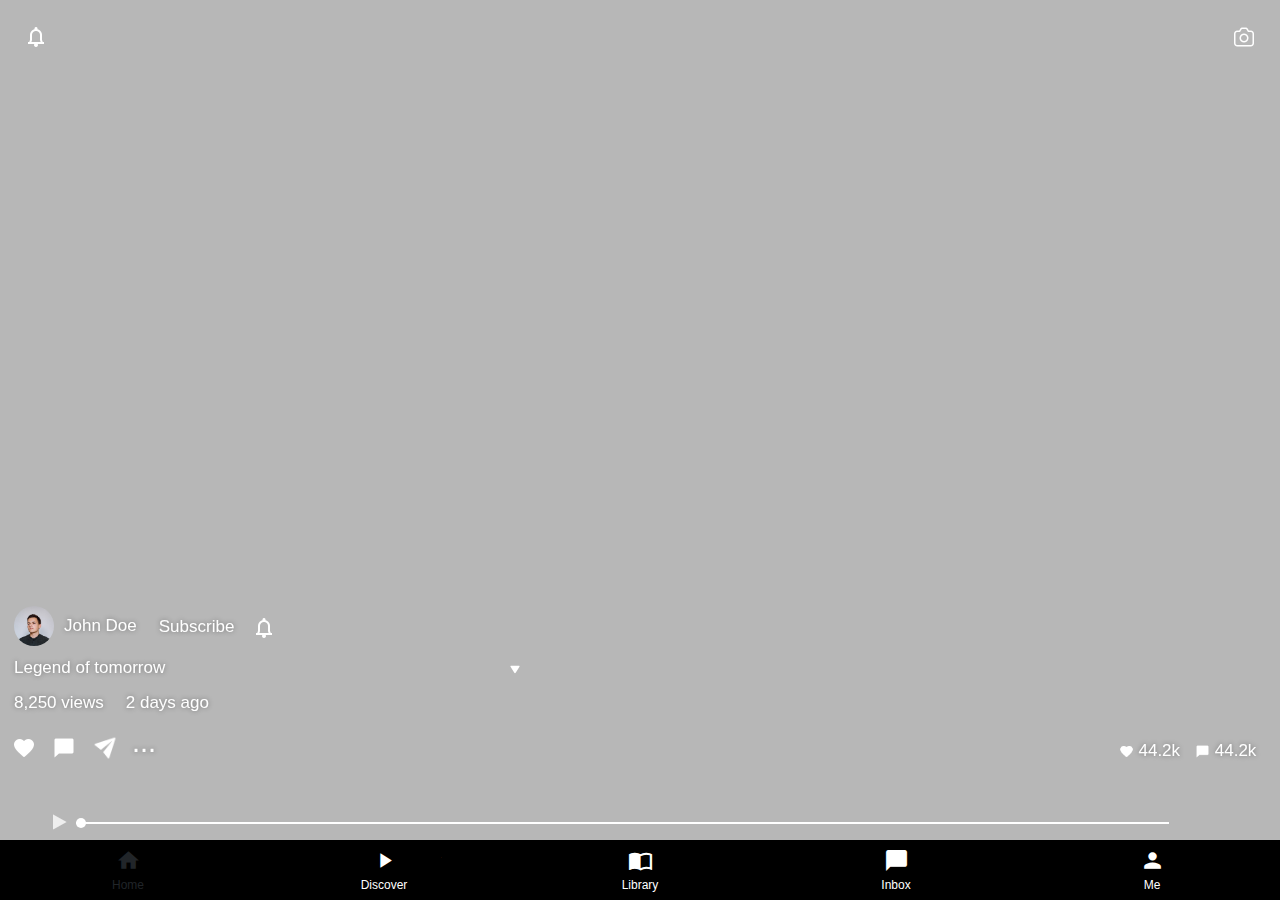
==== commit cf7f49e2: "Update index.html" ====
--- a/index.html
+++ b/index.html
@@ -1144,20 +1144,20 @@
 	</div>
 </body>
 
-<script src="js/jquery-3.2.1.slim.min.js" integrity="sha384-KJ3o2DKtIkvYIK3UENzmM7KCkRr/rE9/Qpg6aAZGJwFDMVNA/GpGFF93hXpG5KkN" crossorigin="anonymous"></script>
-<script src="js/popper.min.js" integrity="sha384-ApNbgh9B+Y1QKtv3Rn7W3mgPxhU9K/ScQsAP7hUibX39j7fakFPskvXusvfa0b4Q" crossorigin="anonymous"></script>
-<script src="js/bootstrap.min.js" integrity="sha384-JZR6Spejh4U02d8jOt6vLEHfe/JQGiRRSQQxSfFWpi1MquVdAyjUar5+76PVCmYl" crossorigin="anonymous"></script>
+<script src="javascript/jquery-3.2.1.slim.min.js" integrity="sha384-KJ3o2DKtIkvYIK3UENzmM7KCkRr/rE9/Qpg6aAZGJwFDMVNA/GpGFF93hXpG5KkN" crossorigin="anonymous"></script>
+<script src="javascript/popper.min.js" integrity="sha384-ApNbgh9B+Y1QKtv3Rn7W3mgPxhU9K/ScQsAP7hUibX39j7fakFPskvXusvfa0b4Q" crossorigin="anonymous"></script>
+<script src="javascript/bootstrap.min.js" integrity="sha384-JZR6Spejh4U02d8jOt6vLEHfe/JQGiRRSQQxSfFWpi1MquVdAyjUar5+76PVCmYl" crossorigin="anonymous"></script>
 <script type="text/javascript" src="https://cdn.jsdelivr.net/npm/matericious@0.9.0/dist/js/matericious.min.js"></script>
 
-<script type="text/javascript" src="js/script.js"></script>
+<script type="text/javascript" src="javascript/script.js"></script>
 <script type="text/javascript" src="https://rawgit.com/BGStock/jquery-background-video/master/jquery.background-video.js"></script>
 <script type="text/javascript" src="https://rawgit.com/BGStock/jquery-background-video/master/jquery.background-video.js"></script>
 
     <!-- Include jQuery -->
-    <script src="js/jquery-2.2.4.min.js"></script>
+    <script src="javascript/jquery-2.2.4.min.js"></script>
 
     <!-- Include Multislider -->
-    <script src="js/multislider.min.js"></script>
+    <script src="javascript/multislider.min.js"></script>
 
     <!-- Initialize element with Multislider -->
     <script>
--- a/css/style.css
+++ b/css/style.css
@@ -0,0 +1,460 @@
+/* slider */
+@keyframes slidy {
+0% { left: 0%; }
+20% { left: 0%; }
+25% { left: -100%; }
+45% { left: -100%; }
+50% { left: -200%; }
+70% { left: -200%; }
+75% { left: -300%; }
+95% { left: -300%; }
+100% { left: -400%; }
+}
+.p0-16{
+  padding: 0px 16px;
+
+}
+.container_img{
+  position: relative;
+  text-align: center;
+  color: white;
+}
+
+.centered {
+  position: absolute;
+  bottom: 7%;
+  left: 50%;
+  width: 100%;
+  transform: translate(-50%, -50%);
+}
+.m8{
+  padding: 8px;
+  width: 50%;
+
+
+}
+.mt-6 h5{
+  padding: 0;
+    margin: 0;
+    padding-left: 10px;
+    font-weight: 600;
+
+}
+.mt-6{
+  margin-top: 18px;
+
+}
+.text-center{
+  text-align: center;
+  font-weight: 600;
+  margin-top: 7px;
+
+}
+.MS-content .item .container_img img{
+  width: 100%;
+height: 221px;
+padding: 6px;
+border-radius: 16px;
+}
+.ml12{
+  margin-left: 12px;
+
+}
+
+.bottom-left {
+  position: absolute;
+  bottom: 8px;
+  left: 16px;
+}
+
+.top-left {
+  position: absolute;
+  top: 8px;
+  left: 16px;
+}
+
+.top-right {
+  position: absolute;
+  top: 8px;
+  right: 16px;
+}
+
+.bottom-right {
+  position: absolute;
+  bottom: 8px;
+  right: 16px;
+}
+.new_content .MS-content .item .container_img img{
+  height: 174px;
+
+}
+.chat_inbox img{
+  border-radius: 50px;
+width: 50px;
+height: 50px;
+}
+.fs16{
+  font-size: 16px;
+font-weight: 600;
+}
+.fs15{
+  font-size: 15px;
+}
+.MS-content .item .container_img .centered img{
+border-radius: 50px;
+width: 50px;
+height: 50px;
+border: 2px solid blue;
+padding: 1px;
+background-color: white;
+}
+.m8 img{
+  border-radius: 8px;
+}
+.flex-wrap{
+  flex-wrap: wrap;
+}
+@media (max-width: 767px) {
+  #slider figure img { width: 20%; float: left;
+      min-height: 194px;
+      height: 192px !important;
+    }
+}
+#slider { overflow: hidden; }
+#slider figure img { width: 20%; float: left;
+    min-height: 194px;
+    height: 500px;}
+#slider figure {
+  position: relative;
+  width: 500%;
+  margin: 0;
+  left: 0;
+  text-align: left;
+  font-size: 0;
+  animation: 30s slidy infinite;
+}
+
+
+
+
+body {
+  margin: 0;
+}
+.w40{
+  width: 40px;
+}
+.icon_8{
+  justify-content: space-between;
+position: absolute;
+width: 100%;
+/* margin: 21px; */
+padding: 24px;
+top: 0;
+}
+ul li{
+  list-style: none;
+}
+#seek-bar {
+    width: 86% !important;
+}
+[nav-content] {
+  display: none;
+}
+[nav-content].active {
+  display: block;
+}
+.w95{
+  width: 95%;
+}
+.w5{
+  width: 5%;
+}
+.form-control-feedback{
+  position: absolute;
+  top: 12px;
+
+left: 26px;
+}
+.has-search input{
+  padding: 9px 39px;
+  background-color: #cccccc2e;
+      border: none;
+}
+.mt-16{
+  margin-top: 16px;
+
+}
+.bottomNav {
+  width: 100%;
+  height: 60px;
+  position: fixed;
+  bottom: 0px;
+  display: flex;
+  align-items: center;
+  justify-content: center;
+  display: flex;
+  flex-wrap: wrap;
+}
+.bottomNav.fill > [nav-id] {
+  flex-grow: 1;
+  min-width: 25%;
+}
+.bottomNav > [nav-id] {
+  min-width: 120px;
+  height: 100%;
+  margin: 0;
+  border-radius: 0;
+  line-height: 25px;
+  text-align: center;
+  text-align: center;
+  padding: 8px;
+  background: transparent;
+  border: none;
+  color: #fff;
+}
+.bottomNav > [nav-id] * {
+  display: block;
+}
+.bottomNav > [nav-id].active {
+  color: inherit;
+}
+.bottomNav > [nav-id] > i {
+  font-size: 25px;
+  text-align: center;
+}
+.bottomNav.no-label > button {
+  min-width: 80px;
+}
+.bottomNav.no-label > button > span {
+  height: 0px;
+  overflow: hidden;
+  transition: height .2s;
+}
+.bottomNav.no-label > button.active > span {
+  height: 20px;
+}
+
+.bottomNav button{
+      width: 20%;
+    font-size: 12px;
+    min-width: 20px !important;
+}
+.bottomNav{
+  background-color: black;
+}
+
+/*home*/
+
+/* Settings - feel free to play with these */
+@import url(https://fonts.googleapis.com/css?family=Roboto:400,700);
+/**
+ * This part should be set separately for each video
+ * if there are multiple videos in your site.
+ * I.e. '.demo-video-wrapper' is the name of this particular video
+ */
+.demo-video-wrapper {
+  background-image: url(https://d3k5xyayaartr5.cloudfront.net/_assets/home-video/beach-waves-loop.jpg);
+      height: 100vh;
+}
+
+/* Video overlay and content */
+.video-overlay {
+  position: absolute;
+  background-color: #111010;
+
+  top: 0;
+  left: 0;
+  bottom: 0;
+  right: 0;
+  pointer-events: none;
+  /* Allows right click menu on the video */
+  /* background: url("https://d3k5xyayaartr5.cloudfront.net/_assets/pattern-overlays/patterns/black-medium-checks.png") left top repeat; */
+  opacity: 0.3;
+}
+ul{
+  padding-left: 22px;
+
+}
+.video-hero--content {
+      position: absolute;
+    bottom: 137px;
+        left: 14px;
+  color: #FFF;
+  /*margin: 150px 0;*/
+  text-shadow: 0 0 5px rgba(0, 0, 0, 0.4);
+}
+
+.video-hero--content h2 {
+  font-size: 34px;
+  margin: 0 0 10px;
+}
+
+.video-hero--content p {
+  font-size: 20px;
+  margin: 0;
+}
+
+/* Other stuff */
+body {
+  font-family: 'Roboto', sans-serif;
+  font-size: 13px;
+  line-height: 1.4;
+}
+
+a {
+  text-decoration: none;
+  color: #a46497;
+}
+
+.cf:before,
+.cf:after {
+  content: " ";
+  display: table;
+}
+
+.cf:after {
+  clear: both;
+}
+
+
+
+.title {
+  display: block;
+  font-weight: bold;
+  font-size: 18px;
+}
+
+.subtitle {
+  display: block;
+  font-weight: normal;
+  font-size: 15px;
+  color: #959699;
+}
+
+a:hover .subtitle {
+  color: #FFF;
+}
+
+#site-title {
+  float: left;
+  margin: 0;
+}
+
+
+
+/* CSS from jQuery Background Video plugin */
+/**
+ * Set default positioning as a fallback for if the plugin fails
+ */
+.jquery-background-video-wrapper {
+  position: relative;
+  overflow: hidden;
+  background-position: center center;
+  background-repeat: no-repeat;
+  background-size: cover;
+}
+
+.jquery-background-video {
+  position: absolute;
+  min-width: 100%;
+  min-height: 100%;
+  width: auto;
+  height: auto;
+  top: 50%;
+  left: 50%;
+  -o-object-fit: contain;
+  object-fit: contain;
+  -webkit-transform: translate(-50%, -50%);
+  transform: translate(-50%, -50%);
+}
+
+/**
+ * Fade in videos
+ * Note the .js class - so non js users still
+ * see the video
+ */
+.js .jquery-background-video {
+  opacity: 0;
+  -webkit-transition: opacity 300ms linear;
+  transition: opacity 300ms linear;
+}
+
+.js .jquery-background-video.is-visible {
+  opacity: 1;
+}
+
+/**
+ * Pause/play button
+ */
+.jquery-background-video-pauseplay {
+  position: absolute;
+  background: transparent;
+  border: none;
+  box-shadow: none;
+  width: 20px;
+  height: 20px;
+  top: 15px;
+  right: 15px;
+  padding: 0;
+  cursor: pointer;
+  outline: none !important;
+}
+
+.jquery-background-video-pauseplay span {
+  display: none;
+}
+
+.jquery-background-video-pauseplay:after,
+.jquery-background-video-pauseplay:before {
+  content: "";
+  position: absolute;
+  left: 0;
+  top: 0;
+  -webkit-transition: all .3s ease;
+  transition: all .3s ease;
+}
+
+.jquery-background-video-pauseplay.play:before {
+  border-top: 10px solid transparent;
+  border-bottom: 10px solid transparent;
+  border-left: 15px solid #FFF;
+}
+
+.jquery-background-video-pauseplay.pause:before,
+.jquery-background-video-pauseplay.pause:after {
+  border-top: 10px solid #FFF;
+  border-bottom: 10px solid #FFF;
+  border-left: 5px solid #FFF;
+}
+
+.jquery-background-video-pauseplay.pause:after {
+  left: 10px;
+}
+.d-flex{
+  display: flex;
+}
+.img_user{
+      text-align: left;
+
+}
+.img_user img{
+    width: 40px;
+    border-radius: 50px;
+}
+.justify-center{
+    align-items: center;
+}
+.w50{
+  width: 50%;
+float: left;
+}
+.w100{
+  width: 98%;
+}
+.w62px{
+      width: 50px;
+
+}
+.p-0{
+  padding: 0;
+}
--- a/css/custom.css
+++ b/css/custom.css
@@ -0,0 +1,96 @@
+html {
+  /* padding: 50px; */
+  font-family: sans-serif;
+}
+html h1 {
+  text-align: center;
+}
+html h2 {
+  text-align: center;
+  color: grey;
+}
+#exampleSlider {
+  position: relative;
+  border: none;
+}
+@media (max-width: 767px) {
+  #exampleSlider {
+    border-color: transparent;
+  }
+}
+#exampleSlider .MS-content {
+  margin: 15px 5%;
+  overflow: hidden;
+  white-space: nowrap;
+  border:none;
+}
+@media (max-width: 767px) {
+  #exampleSlider .MS-content {
+    margin: 0;
+  }
+}
+#exampleSlider .MS-content .item {
+  display: inline-block;
+  height: 100%;
+  overflow: hidden;
+  position: relative;
+  vertical-align: top;
+  border: none;
+  border-right: none;
+  width: 20%;
+}
+@media (max-width: 1200px) {
+  #exampleSlider .MS-content .item {
+    width: 25%;
+  }
+}
+@media (max-width: 992px) {
+  #exampleSlider .MS-content .item {
+    width: 33.3333%;
+  }
+}
+@media (max-width: 767px) {
+  #exampleSlider .MS-content .item {
+    width: 35%;
+  }
+}
+#exampleSlider .MS-content .item p {
+  font-size: 18px;
+  text-align: center;
+  line-height: 1;
+  vertical-align: middle;
+  margin: 0;
+  padding: 10px 0;
+}
+#exampleSlider .MS-controls button {
+  position: absolute;
+  border: none;
+  background: transparent;
+  font-size: 30px;
+  outline: 0;
+  top: 35px;
+}
+@media (max-width: 767px) {
+  #exampleSlider .MS-controls button {
+    display: none;
+  }
+}
+#exampleSlider .MS-controls button:hover {
+  cursor: pointer;
+}
+#exampleSlider .MS-controls .MS-left {
+  left: 10px;
+}
+@media (max-width: 992px) {
+  #exampleSlider .MS-controls .MS-left {
+    left: -2px;
+  }
+}
+#exampleSlider .MS-controls .MS-right {
+  right: 10px;
+}
+@media (max-width: 992px) {
+  #exampleSlider .MS-controls .MS-right {
+    right: -2px;
+  }
+}
--- a/css/custom2.css
+++ b/css/custom2.css
@@ -0,0 +1,96 @@
+html {
+  /* padding: 50px; */
+  font-family: sans-serif;
+}
+html h1 {
+  text-align: center;
+}
+html h2 {
+  text-align: center;
+  color: grey;
+}
+#exampleSlider22 {
+  position: relative;
+  border: none;
+}
+@media (max-width: 767px) {
+  #exampleSlider2 {
+    border-color: transparent;
+  }
+}
+#exampleSlider22 .MS-content {
+  margin: 15px 5%;
+  overflow: hidden;
+  white-space: nowrap;
+  border:none;
+}
+@media (max-width: 767px) {
+  #exampleSlider2 .MS-content {
+    margin: 0;
+  }
+}
+#exampleSlider2 .MS-content .item {
+  display: inline-block;
+  height: 100%;
+  overflow: hidden;
+  position: relative;
+  vertical-align: top;
+  border: none;
+  border-right: none;
+  width: 20%;
+}
+@media (max-width: 1200px) {
+  #exampleSlider2 .MS-content .item {
+    width: 25%;
+  }
+}
+@media (max-width: 992px) {
+  #exampleSlider2 .MS-content .item {
+    width: 33.3333%;
+  }
+}
+@media (max-width: 767px) {
+  #exampleSlider2 .MS-content .item {
+    width: 35%;
+  }
+}
+#exampleSlider2 .MS-content .item p {
+  font-size: 18px;
+  text-align: center;
+  line-height: 1;
+  vertical-align: middle;
+  margin: 0;
+  padding: 10px 0;
+}
+#exampleSlider2 .MS-controls button {
+  position: absolute;
+  border: none;
+  background: transparent;
+  font-size: 30px;
+  outline: 0;
+  top: 35px;
+}
+@media (max-width: 767px) {
+  #exampleSlider2 .MS-controls button {
+    display: none;
+  }
+}
+#exampleSlider2 .MS-controls button:hover {
+  cursor: pointer;
+}
+#exampleSlider2 .MS-controls .MS-left {
+  left: 10px;
+}
+@media (max-width: 992px) {
+  #exampleSlider2 .MS-controls .MS-left {
+    left: -2px;
+  }
+}
+#exampleSlider2 .MS-controls .MS-right {
+  right: 10px;
+}
+@media (max-width: 992px) {
+  #exampleSlider22 .MS-controls .MS-right {
+    right: -2px;
+  }
+}
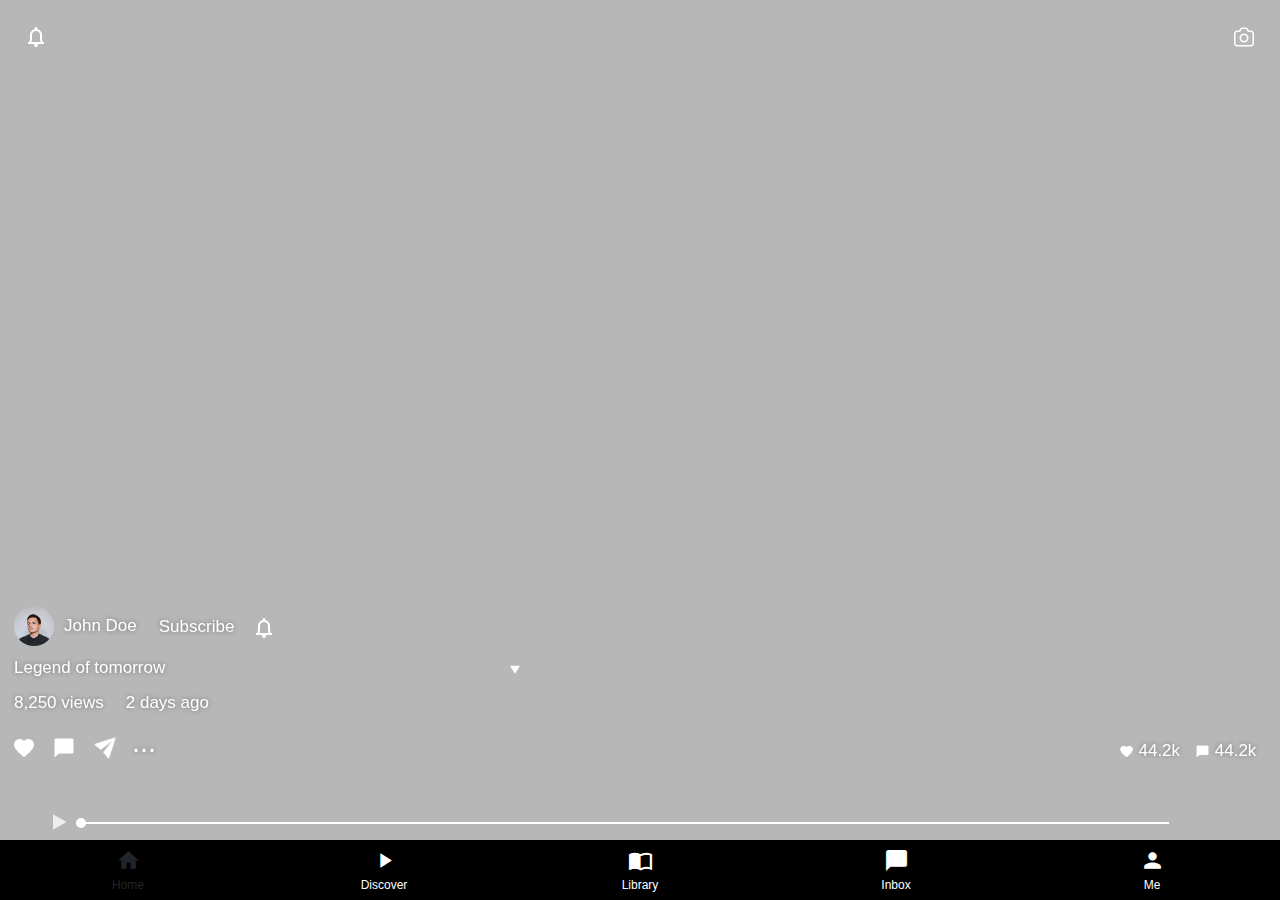
==== commit 025cc351: "Update index.html" ====
--- a/index.html
+++ b/index.html
@@ -727,7 +727,7 @@
 							</div>
 						</div>
 						<div class="">
-							<a href="#">See all</a>
+							<a href="library.html">See all</a>
 						</div>
 					</div>
 
@@ -1106,7 +1106,97 @@
 			</div>
 		</div>
 		<div nav-content="5">
-		  <h1>Content 1 - Nearby3</h1>
+			 <h5 class="text-center">Account</h5> <hr>
+			 <div class="col-sm-12 float-left h75vh ">
+			 	<div>
+			 		<div class="d-flex" style="align-items: center; justify-content: space-between;">
+			 			<div>
+			 				<h5 class="user_he">Henry Martison</h5>
+			 				<span style="    font-size: 14px;">View and edit your profile</span>
+			 			</div>
+			 			<div>
+			 				<div class="name_profile">HM</div>
+			 			</div>
+			 		</div>
+			 		<div class="a_black">
+			 			<div class="d-flex" style="align-items: center;     margin-top: 37px;">
+			 				<div class="img_security">
+			 					<img src="image/icons8-shield-24.png">
+			 				</div>
+			 				<div>
+			 					<h6 style="    margin-bottom: 0;"> <a href="">Verify your identity</a> </h6>
+			 				</div>
+			 			</div>
+			 			<div class="d-flex" style="align-items: center;     margin-top: 37px;">
+			 				<div class="img_security">
+			 					<img src="image/icons8-lock-32.png">
+			 				</div>
+			 				<div>
+			 					<h6 style="    margin-bottom: 0;"> <a href="">Password and PIN</a> </h6>
+			 				</div>
+			 			</div>
+			 			<div class="d-flex" style="align-items: center;     margin-top: 37px;">
+			 				<div class="img_security">
+			 					<img src="image/icons8-hide-50.png">
+			 				</div>
+			 				<div>
+			 					<h6 style="    margin-bottom: 0;"> <a href="">Show my account balance</a> </h6>
+			 				</div>
+			 			</div>
+			 			<div class="d-flex" style="align-items: center;     margin-top: 37px;">
+			 				<div class="img_security">
+			 					<img src="image/icons8-help-24.png">
+			 				</div>
+			 				<div>
+			 					<h6 style="    margin-bottom: 0;"> <a href="">Help & Support</a> </h6>
+			 				</div>
+			 			</div>
+			 			<div class="d-flex" style="align-items: center;     margin-top: 37px;">
+			 				<div class="img_security">
+			 					<img src="image/icons8-new-post-24.png">
+			 				</div>
+			 				<div>
+			 					<h6 style="    margin-bottom: 0;"> <a href="">Invite your friends</a> </h6>
+			 				</div>
+			 			</div>
+			 			<div class="d-flex" style="align-items: center;     margin-top: 37px;">
+			 				<div class="img_security">
+			 					<img src="image/icons8-not-shield-24.png">
+			 				</div>
+			 				<div>
+			 					<h6 style="    margin-bottom: 0;"> <a href="">Privacy</a> </h6>
+			 				</div>
+			 			</div>
+			 			<div class="d-flex" style="align-items: center;     margin-top: 37px;">
+			 				<div class="img_security">
+			 					<img src="image/icons8-best-seller-24.png">
+			 				</div>
+			 				<div>
+			 					<h6 style="    margin-bottom: 0;"> <a href="">Switch To Premium</a> </h6>
+			 				</div>
+			 			</div>
+			 			<div class="d-flex" style="align-items: center;     margin-top: 37px;">
+			 				<div class="img_security">
+			 					<img src="image/icons8-high-importance-24.png">
+			 				</div>
+			 				<div>
+			 					<h6 style="    margin-bottom: 0;"> <a href="">Terms and Conditions</a> </h6>
+			 				</div>
+			 			</div>
+			 			<div class="d-flex" style="align-items: center;     margin-top: 37px;">
+			 				<div class="img_security">
+			 					<img src="image/icons8-export-26.png">
+			 				</div>
+			 				<div>
+			 					<h6 style="    margin-bottom: 0;"> <a href="">Sign out</a> </h6>
+			 				</div>
+			 			</div>
+			 		</div>
+			 	</div>
+			 </div>
+			 <div style="text-align: center;  ">
+			 	<span style="   font-size: 11px;"> @ 2019 Marvalinks Media. beta 1.0.2(34) </span>
+			 </div>
 		</div>
 
 		<nav class="bottomNav z-1 text-blue">
